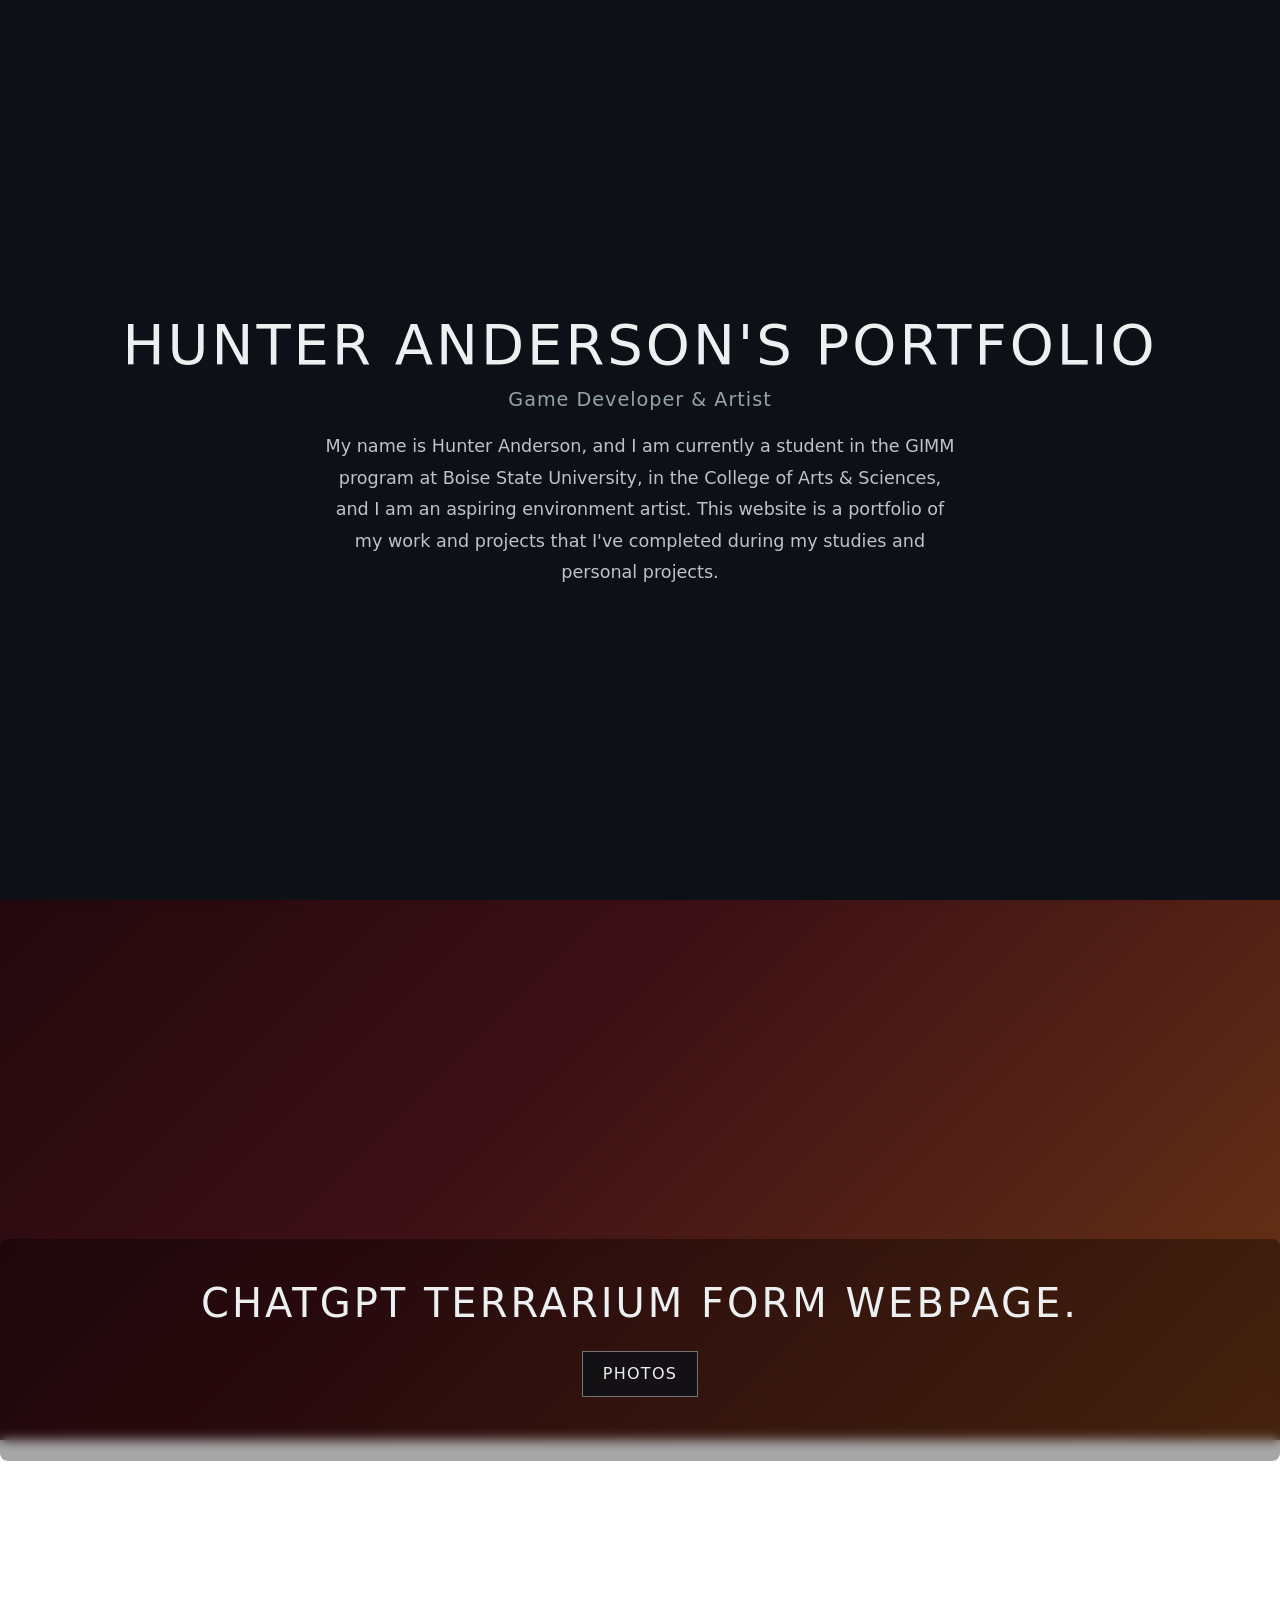
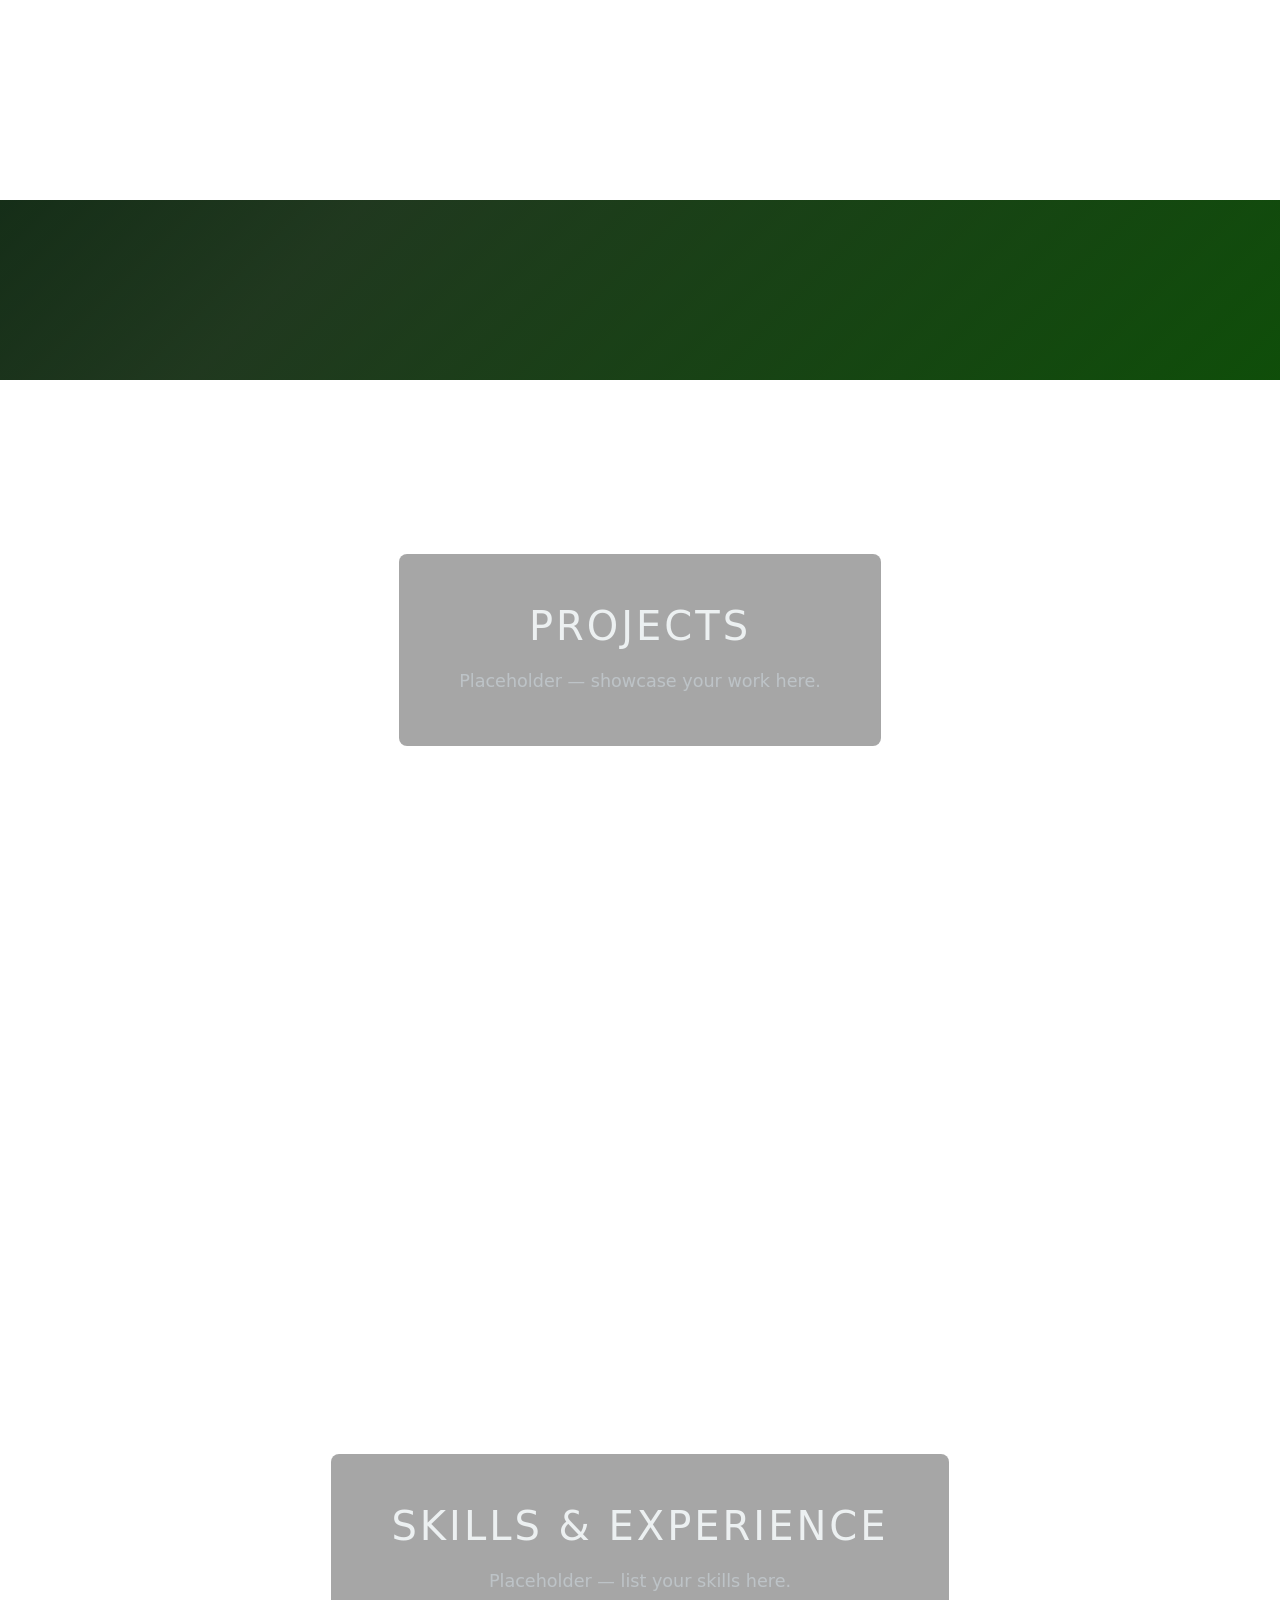
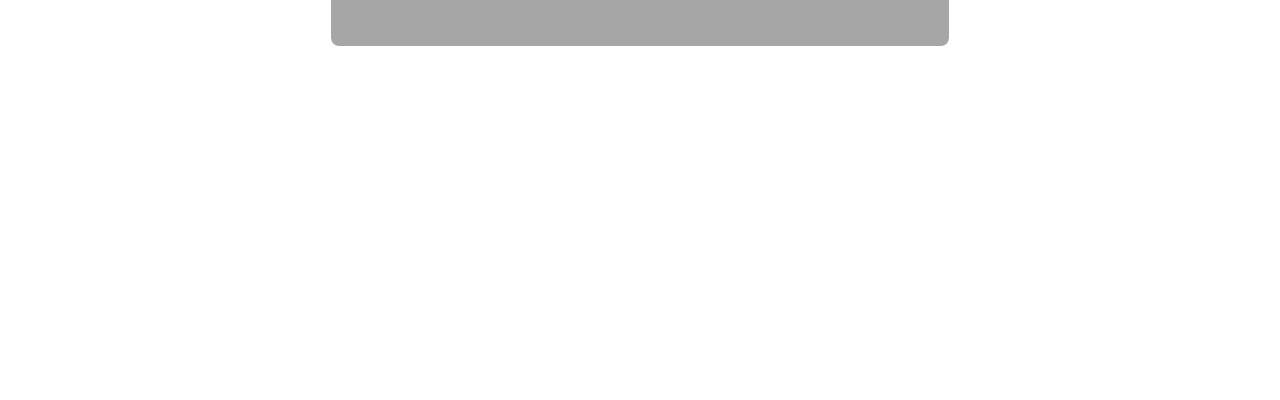
==== HunterAnderson-Portfolio.html @ 432e1c63 "small change" ====
<!DOCTYPE html>
<html lang="en">

<head>
    <meta charset="UTF-8">
    <meta name='viewport' content='width=device-width, initial-scale=1' />
    <link rel="stylesheet" href="Portfolio_Stylesheet.css">
    <title>Hunter Anderson's Portfolio</title>
    <link href="https://cdn.jsdelivr.net/npm/bootstrap@5.3.8/dist/css/bootstrap.min.css" rel="stylesheet"
        integrity="sha384-sRIl4kxILFvY47J16cr9ZwB07vP4J8+LH7qKQnuqkuIAvNWLzeN8tE5YBujZqJLB" crossorigin="anonymous">
    <script src="https://cdn.jsdelivr.net/npm/bootstrap@5.3.8/dist/js/bootstrap.bundle.min.js"
        integrity="sha384-FKyoEForCGlyvwx9Hj09JcYn3nv7wiPVlz7YYwJrWVcXK/BmnVDxM+D2scQbITxI"
        crossorigin="anonymous"></script>

</head>

<body>

    <!-- Foreground cover — visible on page load, scrolls away to reveal parallax -->
    <section id="cover">
        <div class="cover-content">
            <h1>Hunter Anderson's Portfolio</h1>
            <p class="cover-subtitle">Game Developer &amp; Artist</p>
            <p class="cover-intro">My name is Hunter Anderson, and I am currently a student in the GIMM program at Boise
                State University, in the College of Arts &amp; Sciences, and I am an aspiring environment artist. This
                website is a portfolio of my work and projects that I've completed during my studies and personal
                projects.</p>

        </div>
        <div class="scroll-indicator">
            <span></span>
        </div>
    </section>

    <!--
        PARALLAX SECTIONS
        To use real images, replace the background-image in Portfolio_Stylesheet.css:
            background-image: linear-gradient(rgba(0,0,0,0.5), rgba(0,0,0,0.5)), url('images/your-image.jpg');
    -->
    <div class="parallax-section" id="parallax-1">
        <div class="parallax-content portfolio-gallery-card">
            <h2>ChatGPT Terrarium Form Webpage.</h2>
            <button type="button" class="photos-toggle" id="photos-toggle" aria-expanded="false" aria-controls="portfolio-gallery">
                Photos
            </button>
            <div class="portfolio-gallery is-hidden" id="portfolio-gallery" aria-label="Terrarium form screenshots">
                <img src="images/port1.png" alt="Terrarium form screenshot 1" class="portfolio-image">
                <img src="images/port2.png" alt="Terrarium form screenshot 2" class="portfolio-image">
                <img src="images/port3.png" alt="Terrarium form screenshot 3" class="portfolio-image">
                <img src="images/port4.png" alt="Terrarium form screenshot 4" class="portfolio-image">
                <img src="images/port5.png" alt="Terrarium form screenshot 5" class="portfolio-image">
            </div>
        </div>
    </div>

    <div class="parallax-section" id="parallax-2">
        <div class="parallax-content">
            <h2>Projects</h2>
            <p>Placeholder — showcase your work here.</p>
        </div>
    </div>

    <div class="parallax-section" id="parallax-3">
        <div class="parallax-content">
            <h2>Skills &amp; Experience</h2>
            <p>Placeholder — list your skills here.</p>
        </div>
    </div>

    <footer class="footer-bar">
        <a href="#" class="footer-icon" id="gmail-trigger" title="Gmail" aria-label="Open email card">
            <svg width="24" height="24" viewBox="0 0 24 24" fill="currentColor">
                <path
                    d="M20 4H4c-1.1 0-1.99.9-1.99 2L2 18c0 1.1.9 2 2 2h16c1.1 0 2-.9 2-2V6c0-1.1-.9-2-2-2zm0 4l-8 5-8-5V6l8 5 8-5v2z" />
            </svg>
        </a>
        <a href="https://www.linkedin.com/in/hunterpanderson" class="footer-icon" target="_blank" title="LinkedIn">
            <svg width="24" height="24" viewBox="0 0 24 24" fill="currentColor">
                <path
                    d="M19 3a2 2 0 0 1 2 2v14a2 2 0 0 1-2 2H5a2 2 0 0 1-2-2V5a2 2 0 0 1 2-2h14m-.5 15.5v-5.3a3.26 3.26 0 0 0-3.26-3.26c-.85 0-1.84.52-2.32 1.3v-1.11h-2.79v8.37h2.79v-4.93c0-.77.62-1.4 1.39-1.4a1.4 1.4 0 0 1 1.4 1.4v4.93h2.79M6.88 8.56a1.68 1.68 0 0 0 1.68-1.68c0-.93-.75-1.69-1.68-1.69a1.69 1.69 0 0 0-1.69 1.69c0 .93.76 1.68 1.69 1.68m1.39 9.94v-8.37H5.5v8.37h2.77z" />
            </svg>
        </a>
    </footer>

    <div class="email-card" id="email-card" aria-hidden="true">
        <button class="email-card-close" id="email-card-close" type="button"
            aria-label="Close email card">&times;</button>
        <p class="email-card-label">Email</p>
        <p class="email-card-address">hunterpanderson9989@gmail.com</p>
    </div>

    <script>
        document.addEventListener('DOMContentLoaded', function () {
            const sections = document.querySelectorAll('.parallax-section');
            const scrollIndicator = document.querySelector('.scroll-indicator');
            let scrollIndicatorTimer;
            const gmailTrigger = document.getElementById('gmail-trigger');
            const emailCard = document.getElementById('email-card');
            const emailCardClose = document.getElementById('email-card-close');
            const photosToggle = document.getElementById('photos-toggle');
            const portfolioGallery = document.getElementById('portfolio-gallery');
            const parallaxOne = document.getElementById('parallax-1');

            function updateParallax() {
                const scrollY = window.pageYOffset;
                sections.forEach(function (section) {
                    const sectionTop = section.offsetTop;
                    const offset = (scrollY - sectionTop) * 0.4;
                    section.style.backgroundPositionY = 'calc(50% + ' + offset + 'px)';
                });
            }

            function resetScrollIndicatorTimer() {
                if (!scrollIndicator) {
                    return;
                }

                scrollIndicator.classList.add('is-hidden');
                clearTimeout(scrollIndicatorTimer);
                scrollIndicatorTimer = window.setTimeout(function () {
                    scrollIndicator.classList.remove('is-hidden');
                }, 5000);
            }

            function handleScroll() {
                updateParallax();
                resetScrollIndicatorTimer();
            }

            function openEmailCard(event) {
                event.preventDefault();

                if (!emailCard) {
                    return;
                }

                emailCard.classList.add('is-open');
                emailCard.setAttribute('aria-hidden', 'false');
            }

            function closeEmailCard() {
                if (!emailCard) {
                    return;
                }

                emailCard.classList.remove('is-open');
                emailCard.setAttribute('aria-hidden', 'true');
            }

            function togglePhotos() {
                if (!portfolioGallery || !photosToggle) {
                    return;
                }

                const isHidden = portfolioGallery.classList.toggle('is-hidden');
                photosToggle.setAttribute('aria-expanded', String(!isHidden));

                if (parallaxOne) {
                    parallaxOne.classList.toggle('gallery-open', !isHidden);
                }
            }

            window.addEventListener('scroll', handleScroll, { passive: true });

            if (gmailTrigger) {
                gmailTrigger.addEventListener('click', openEmailCard);
            }

            if (emailCardClose) {
                emailCardClose.addEventListener('click', closeEmailCard);
            }

            if (photosToggle) {
                photosToggle.addEventListener('click', togglePhotos);
            }

            updateParallax();
        });
    </script>

</body>

</html>
---- Portfolio_Stylesheet.css ----
/* General body styling */
body {
    margin: 0;
    padding: 0;
    font-family: Arial, sans-serif;
    overflow-x: hidden;
}

/* ─── COVER / HERO SECTION ─────────────────────────────────────────────────── */
#cover {
    position: relative;
    height: 100vh;
    background-color: #0d1117;
    display: flex;
    flex-direction: column;
    align-items: center;
    justify-content: center;
    z-index: 2;
}

.cover-content {
    text-align: center;
    color: #ecf0f1;
    margin: 5px;
}

.cover-content h1 {
    font-size: 3.5rem;
    margin: 0 0 0.5rem 0;
    letter-spacing: 3px;
    text-transform: uppercase;
}

.cover-subtitle {
    font-size: 1.2rem;
    color: #95a5a6;
    margin: 0;
    letter-spacing: 1px;
}

.cover-intro {
    font-size: 1.1rem;
    line-height: 1.8;
    color: #bdc3c7;
    margin: 1rem auto 0;
    max-width: 640px;
}

/* Animated scroll cue */
.scroll-indicator {
    position: fixed;
    bottom: 88px;
    left: 50%;
    transform: translateX(-50%);
    width: 28px;
    height: 48px;
    border: 2px solid rgba(236, 240, 241, 0.6);
    border-radius: 14px;
    display: flex;
    justify-content: center;
    padding-top: 8px;
    box-sizing: border-box;
    opacity: 1;
    visibility: visible;
    transition: opacity 0.3s ease, visibility 0.3s ease;
    z-index: 20;
}

.scroll-indicator.is-hidden {
    opacity: 0;
    visibility: hidden;
    pointer-events: none;
}

.scroll-indicator span {
    width: 4px;
    height: 8px;
    background-color: #ecf0f1;
    border-radius: 2px;
    animation: scrollBounce 1.6s ease-in-out infinite;
}

@keyframes scrollBounce {
    0%, 100% { transform: translateY(0);    opacity: 1; }
    50%       { transform: translateY(14px); opacity: 0.2; }
}

/* ─── PARALLAX SECTIONS ─────────────────────────────────────────────────────
   To swap in a real photo, replace the gradient() with:
     linear-gradient(rgba(0,0,0,0.5), rgba(0,0,0,0.5)), url('images/photo.jpg')
   ──────────────────────────────────────────────────────────────────────────── */
.parallax-section {
    height: 100vh;
    background-size: cover;
    background-position: center 50%;  /* JS updates the Y value on scroll */
    background-repeat: no-repeat;
    display: flex;
    align-items: center;
    justify-content: center;
}

#parallax-1 {
    background-image:
        linear-gradient(rgba(0, 0, 0, 0.5), rgba(0, 0, 0, 0.5)),
    linear-gradient(135deg, #2b0a12 0%, #7a1f2b 50%, #d46a2a 100%);
}

#parallax-1.gallery-open {
    height: auto;
    min-height: 280vh;
    align-items: flex-start;
    padding: 70px 0;
}

#parallax-2 {
    background-image:
        linear-gradient(rgba(0, 0, 0, 0.5), rgba(0, 0, 0, 0.5)),
        linear-gradient(135deg, #013414 0%, #40713e 50%, #1e9c13 100%);
}

#parallax-3 {
    background-image:
        linear-gradient(rgba(0, 0, 0, 0.5), rgba(0, 0, 0, 0.5)),
    linear-gradient(135deg, #16163a 0%, #303f9f 50%, #6a4fbf 100%);
}

/* Content card inside each parallax section */
.parallax-content {
    text-align: center;
    color: #ecf0f1;
    padding: 48px 60px;
    background-color: rgba(0, 0, 0, 0.35);
    border-radius: 8px;
    backdrop-filter: blur(6px);
    max-width: 640px;
}

.parallax-content h2 {
    font-size: 2.5rem;
    margin: 0 0 1rem 0;
    letter-spacing: 3px;
    text-transform: uppercase;
}

.parallax-content p {
    font-size: 1.1rem;
    line-height: 1.8;
    color: #bdc3c7;
    margin: 0;
}

.portfolio-gallery-card {
    width: min(2600px, 100vw);
    max-width: min(2600px, 100vw);
    padding: 40px 24px;
}

.portfolio-gallery-card h2 {
    margin-bottom: 1.5rem;
}

.photos-toggle {
    border: 1px solid rgba(236, 240, 241, 0.45);
    background: rgba(13, 17, 23, 0.8);
    color: #ecf0f1;
    font-size: 1rem;
    letter-spacing: 0.08em;
    text-transform: uppercase;
    padding: 10px 20px;
    cursor: pointer;
    transition: background-color 0.2s ease, transform 0.2s ease;
    margin-bottom: 1.5rem;
}

.photos-toggle:hover {
    background: rgba(236, 240, 241, 0.14);
    transform: translateY(-1px);
}

.portfolio-gallery {
    display: grid;
    grid-template-columns: 1fr;
    gap: 22px;
}

.portfolio-gallery.is-hidden {
    display: none;
}

.portfolio-image {
    width: 100%;
    height: clamp(520px, 72vh, 980px);
    object-fit: cover;
    border-radius: 0;
    border: 1px solid rgba(236, 240, 241, 0.25);
    box-shadow: 0 8px 22px rgba(0, 0, 0, 0.3);
}

/* Port5: reduce crop slightly and favor left side visibility */
.portfolio-gallery .portfolio-image:nth-child(5) {
    height: clamp(460px, 64vh, 860px);
    object-position: left center;
}

@media (max-width: 900px) {
    .portfolio-gallery {
        grid-template-columns: 1fr;
    }
}

@media (max-width: 640px) {
    .portfolio-gallery {
        grid-template-columns: 1fr;
    }

    #parallax-1.gallery-open {
        min-height: 170vh;
        padding: 26px 0;
    }

    .portfolio-gallery-card {
        padding: 26px 20px;
    }

    .portfolio-image {
        height: auto;
    }
}

/* Footer bar styling */
.footer-bar {
    position: fixed;
    bottom: 0;
    left: 0;
    width: 100%;
    background-color: #2c3e50;
    padding: 15px 0;
    display: flex;
    justify-content: center;
    align-items: center;
    gap: 30px;
    box-shadow: 0 -2px 10px rgba(0, 0, 0, 0.1);
}

/* Footer icon styling */
.footer-icon {
    color: #ecf0f1;
    text-decoration: none;
    transition: all 0.3s ease;
    display: flex;
    align-items: center;
    justify-content: center;
}

.footer-icon:hover {
    color: #3498db;
    transform: scale(1.1);
}

.footer-icon svg {
    width: 24px;
    height: 24px;
}

.email-card {
    position: fixed;
    right: 24px;
    bottom: 84px;
    min-width: 280px;
    padding: 18px 20px 16px;
    border-radius: 14px;
    background: rgba(13, 17, 23, 0.94);
    border: 1px solid rgba(236, 240, 241, 0.12);
    box-shadow: 0 14px 40px rgba(0, 0, 0, 0.35);
    color: #ecf0f1;
    opacity: 0;
    visibility: hidden;
    transform: translateY(16px);
    transition: opacity 0.25s ease, transform 0.25s ease, visibility 0.25s ease;
    z-index: 30;
}

.email-card.is-open {
    opacity: 1;
    visibility: visible;
    transform: translateY(0);
}

.email-card-close {
    position: absolute;
    top: 8px;
    right: 10px;
    border: 0;
    background: transparent;
    color: #95a5a6;
    font-size: 1.5rem;
    line-height: 1;
    cursor: pointer;
    padding: 0;
}

.email-card-close:hover {
    color: #ecf0f1;
}

.email-card-label {
    margin: 0 0 6px;
    font-size: 0.8rem;
    letter-spacing: 0.14em;
    text-transform: uppercase;
    color: #95a5a6;
}

.email-card-address {
    margin: 0;
    font-size: 1rem;
    color: #ecf0f1;
    word-break: break-word;
}
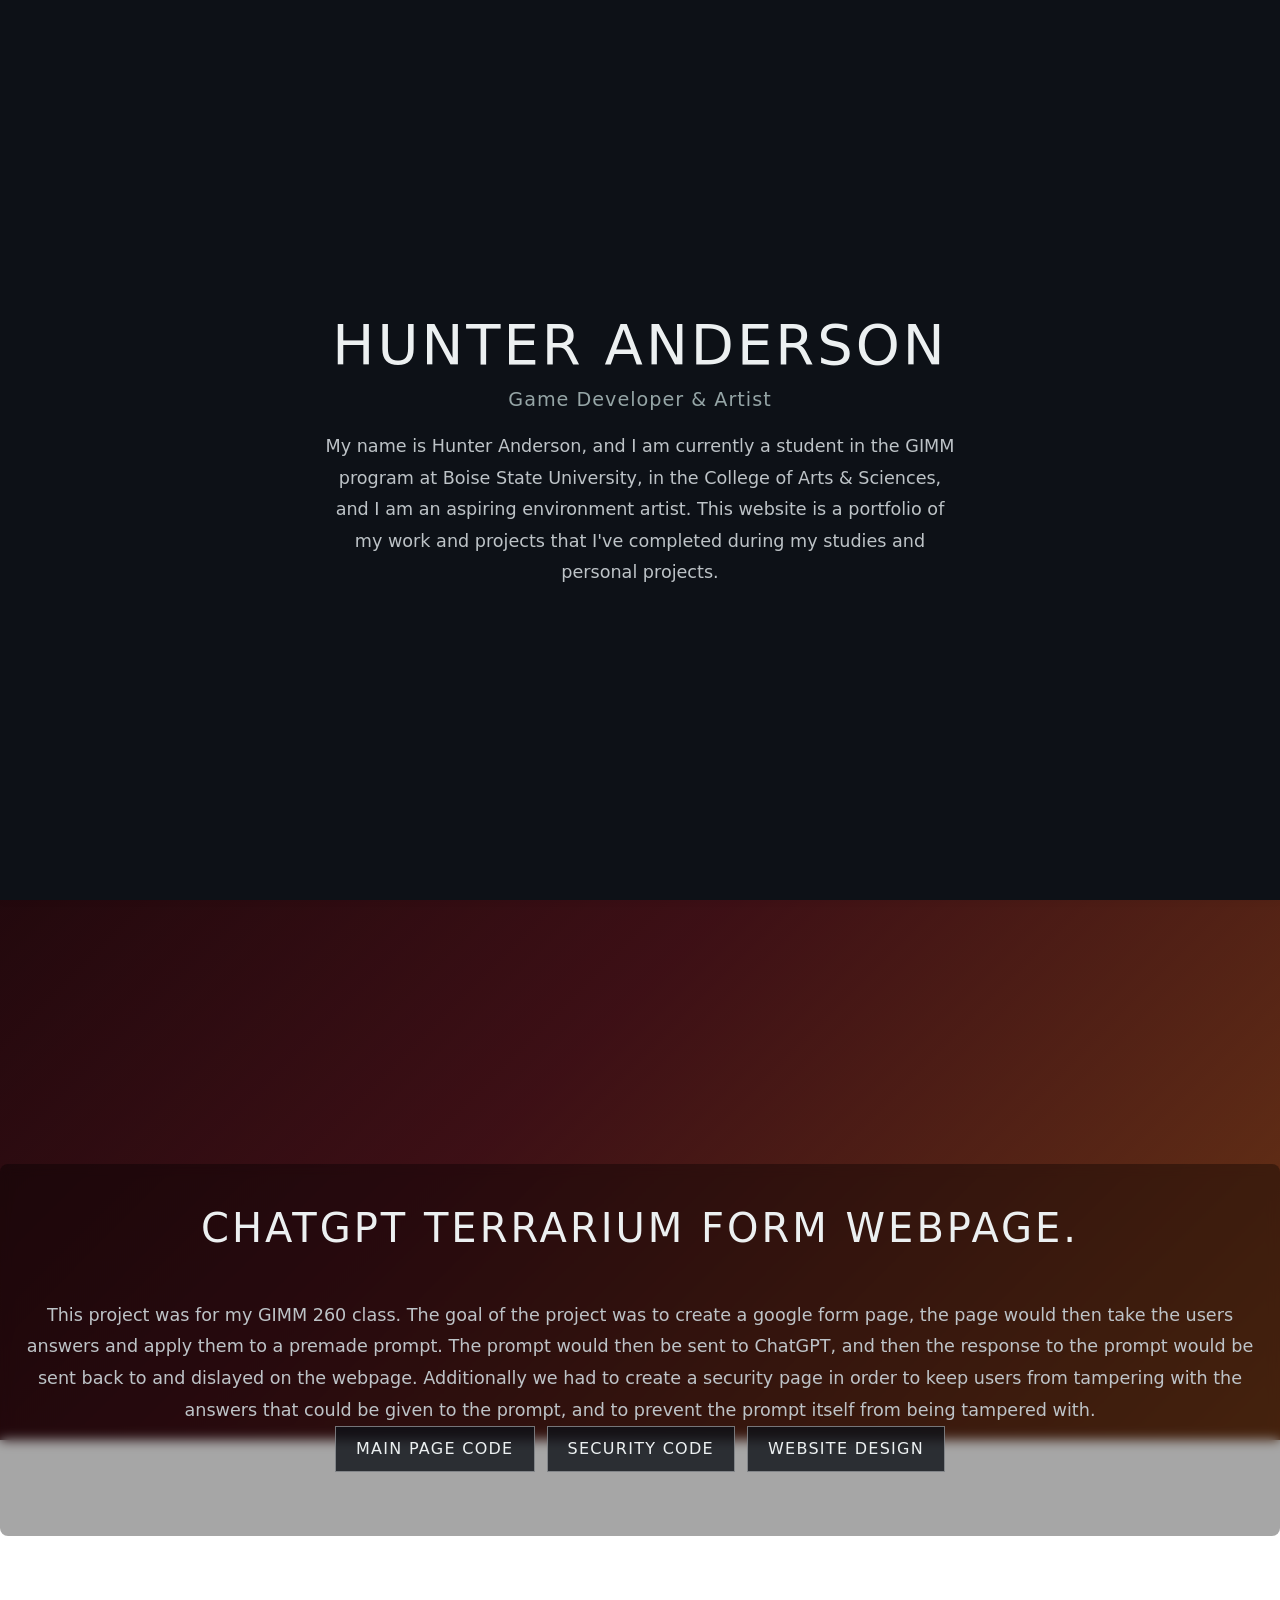
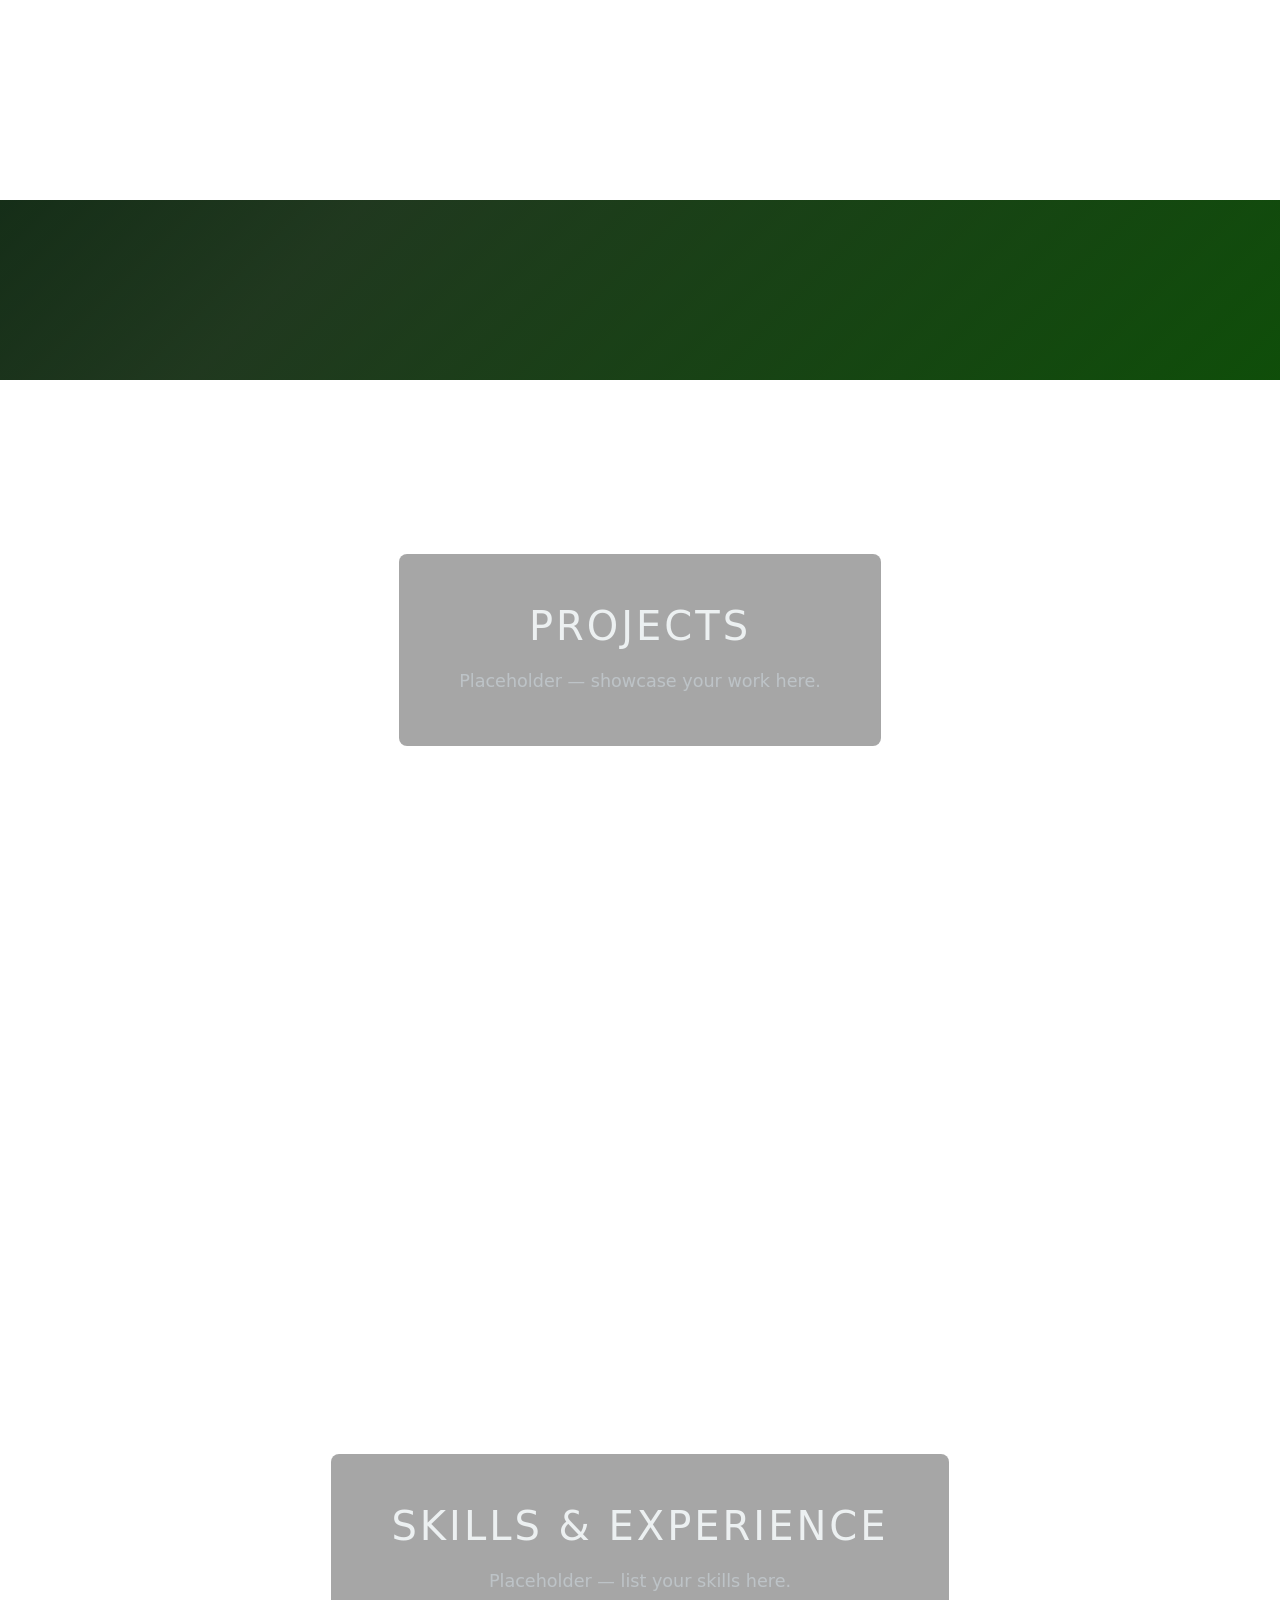
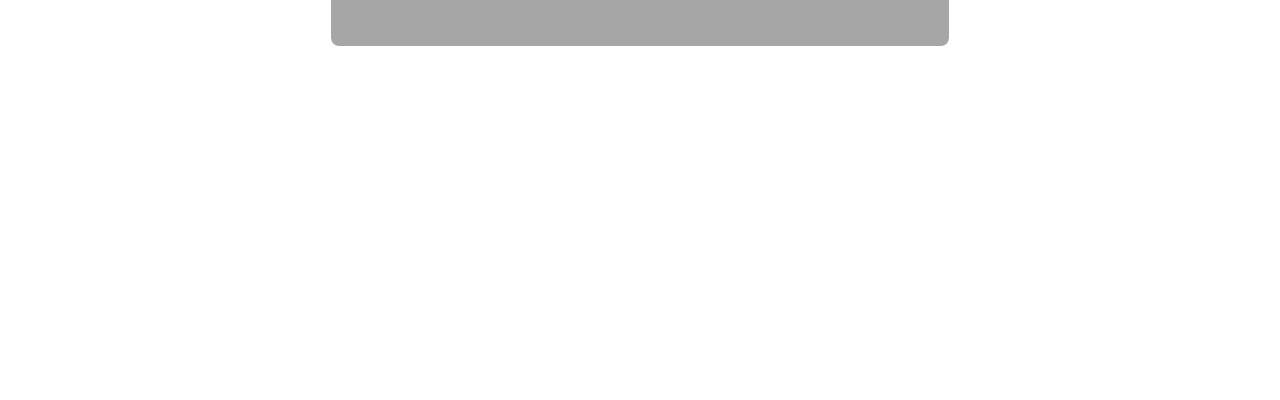
==== commit a7e5e364: "Terrarium form artifact finished" ====
--- a/HunterAnderson-Portfolio.html
+++ b/HunterAnderson-Portfolio.html
@@ -19,7 +19,7 @@
     <!-- Foreground cover — visible on page load, scrolls away to reveal parallax -->
     <section id="cover">
         <div class="cover-content">
-            <h1>Hunter Anderson's Portfolio</h1>
+            <h1>Hunter Anderson</h1>
             <p class="cover-subtitle">Game Developer &amp; Artist</p>
             <p class="cover-intro">My name is Hunter Anderson, and I am currently a student in the GIMM program at Boise
                 State University, in the College of Arts &amp; Sciences, and I am an aspiring environment artist. This
@@ -40,16 +40,40 @@
     <div class="parallax-section" id="parallax-1">
         <div class="parallax-content portfolio-gallery-card">
             <h2>ChatGPT Terrarium Form Webpage.</h2>
-            <button type="button" class="photos-toggle" id="photos-toggle" aria-expanded="false" aria-controls="portfolio-gallery">
-                Photos
-            </button>
-            <div class="portfolio-gallery is-hidden" id="portfolio-gallery" aria-label="Terrarium form screenshots">
+            <br>
+            <p> This project was for my GIMM 260 class. The goal of the project was to create a google form page, the page would then take 
+                the users answers and apply them to a premade prompt. The prompt would then be sent to ChatGPT, and then the response to the prompt 
+                would be sent back to and dislayed on the webpage. Additionally we had to create a security page in order to keep users from
+                tampering with the answers that could be given to the prompt, and to prevent the prompt itself from being tampered with.
+            </p>
+            <div class="photos-toggle-group">
+                <button type="button" class="photos-toggle" aria-expanded="false" aria-controls="portfolio-gallery-1" data-gallery-target="portfolio-gallery-1">
+                    Main Page Code
+                </button>
+                <button type="button" class="photos-toggle" aria-expanded="false" aria-controls="portfolio-gallery-2" data-gallery-target="portfolio-gallery-2">
+                    Security Code
+                </button>
+                <button type="button" class="photos-toggle" aria-expanded="false" aria-controls="portfolio-gallery-3" data-gallery-target="portfolio-gallery-3">
+                    Website Design
+                </button>
+            </div>
+            <div class="portfolio-gallery is-hidden" id="portfolio-gallery-1" aria-label="Terrarium form screenshots set 1">
                 <img src="images/port1.png" alt="Terrarium form screenshot 1" class="portfolio-image">
                 <img src="images/port2.png" alt="Terrarium form screenshot 2" class="portfolio-image">
                 <img src="images/port3.png" alt="Terrarium form screenshot 3" class="portfolio-image">
                 <img src="images/port4.png" alt="Terrarium form screenshot 4" class="portfolio-image">
                 <img src="images/port5.png" alt="Terrarium form screenshot 5" class="portfolio-image">
             </div>
+            <div class="portfolio-gallery is-hidden" id="portfolio-gallery-2" aria-label="Terrarium form screenshots set 2">
+                <img src="images/port2-1.png" alt="Terrarium form screenshot set 2 image 1" class="portfolio-image">
+                <img src="images/port2-2.png" alt="Terrarium form screenshot set 2 image 2" class="portfolio-image">
+                <img src="images/port2-3.png" alt="Terrarium form screenshot set 2 image 3" class="portfolio-image">
+            </div>
+            <div class="portfolio-gallery is-hidden" id="portfolio-gallery-3" aria-label="Terrarium form screenshots set 3">
+                <img src="images/port3-1.png" alt="Terrarium form screenshot set 3 image 1" class="portfolio-image">
+                <img src="images/port3-2.png" alt="Terrarium form screenshot set 3 image 2" class="portfolio-image">
+                <img src="images/port3-3.png" alt="Terrarium form screenshot set 3 image 3" class="portfolio-image">
+            </div>
         </div>
     </div>
 
@@ -68,6 +92,7 @@
     </div>
 
     <footer class="footer-bar">
+        <span class="footer-contact-text" aria-hidden="true">Contact info:</span>
         <a href="#" class="footer-icon" id="gmail-trigger" title="Gmail" aria-label="Open email card">
             <svg width="24" height="24" viewBox="0 0 24 24" fill="currentColor">
                 <path
@@ -97,8 +122,8 @@
             const gmailTrigger = document.getElementById('gmail-trigger');
             const emailCard = document.getElementById('email-card');
             const emailCardClose = document.getElementById('email-card-close');
-            const photosToggle = document.getElementById('photos-toggle');
-            const portfolioGallery = document.getElementById('portfolio-gallery');
+            const photosToggles = document.querySelectorAll('.photos-toggle');
+            const portfolioGalleries = document.querySelectorAll('.portfolio-gallery');
             const parallaxOne = document.getElementById('parallax-1');
 
             function updateParallax() {
@@ -147,17 +172,36 @@
                 emailCard.setAttribute('aria-hidden', 'true');
             }
 
-            function togglePhotos() {
-                if (!portfolioGallery || !photosToggle) {
-                    return;
-                }
-
-                const isHidden = portfolioGallery.classList.toggle('is-hidden');
-                photosToggle.setAttribute('aria-expanded', String(!isHidden));
-
-                if (parallaxOne) {
-                    parallaxOne.classList.toggle('gallery-open', !isHidden);
-                }
+            function updateParallaxGalleryState() {
+                if (!parallaxOne) {
+                    return;
+                }
+
+                const hasVisibleGallery = Array.from(portfolioGalleries).some(function (gallery) {
+                    return !gallery.classList.contains('is-hidden');
+                });
+
+                parallaxOne.classList.toggle('gallery-open', hasVisibleGallery);
+            }
+
+            function togglePhotos(event) {
+                const toggleButton = event.currentTarget;
+
+                if (!toggleButton) {
+                    return;
+                }
+
+                const galleryTarget = toggleButton.getAttribute('data-gallery-target');
+                const targetGallery = galleryTarget ? document.getElementById(galleryTarget) : null;
+
+                if (!targetGallery) {
+                    return;
+                }
+
+                const isHidden = targetGallery.classList.toggle('is-hidden');
+                toggleButton.setAttribute('aria-expanded', String(!isHidden));
+
+                updateParallaxGalleryState();
             }
 
             window.addEventListener('scroll', handleScroll, { passive: true });
@@ -170,9 +214,9 @@
                 emailCardClose.addEventListener('click', closeEmailCard);
             }
 
-            if (photosToggle) {
-                photosToggle.addEventListener('click', togglePhotos);
-            }
+            photosToggles.forEach(function (toggleButton) {
+                toggleButton.addEventListener('click', togglePhotos);
+            });
 
             updateParallax();
         });
--- a/Portfolio_Stylesheet.css
+++ b/Portfolio_Stylesheet.css
@@ -159,6 +159,14 @@
     margin-bottom: 1.5rem;
 }
 
+.photos-toggle-group {
+    display: flex;
+    justify-content: center;
+    flex-wrap: wrap;
+    gap: 12px;
+    margin-bottom: 1.5rem;
+}
+
 .photos-toggle {
     border: 1px solid rgba(236, 240, 241, 0.45);
     background: rgba(13, 17, 23, 0.8);
@@ -169,7 +177,6 @@
     padding: 10px 20px;
     cursor: pointer;
     transition: background-color 0.2s ease, transform 0.2s ease;
-    margin-bottom: 1.5rem;
 }
 
 .photos-toggle:hover {
@@ -189,17 +196,18 @@
 
 .portfolio-image {
     width: 100%;
-    height: clamp(520px, 72vh, 980px);
-    object-fit: cover;
+    height: auto;
+    object-fit: contain;
+    display: block;
     border-radius: 0;
     border: 1px solid rgba(236, 240, 241, 0.25);
     box-shadow: 0 8px 22px rgba(0, 0, 0, 0.3);
 }
 
-/* Port5: reduce crop slightly and favor left side visibility */
+/* Keep all gallery images fully visible, including port5 */
 .portfolio-gallery .portfolio-image:nth-child(5) {
-    height: clamp(460px, 64vh, 860px);
-    object-position: left center;
+    height: auto;
+    object-position: center;
 }
 
 @media (max-width: 900px) {
@@ -260,6 +268,12 @@
 .footer-icon svg {
     width: 24px;
     height: 24px;
+}
+
+.footer-contact-text {
+    color: #ecf0f1;
+    font-size: 0.95rem;
+    letter-spacing: 0.03em;
 }
 
 .email-card {
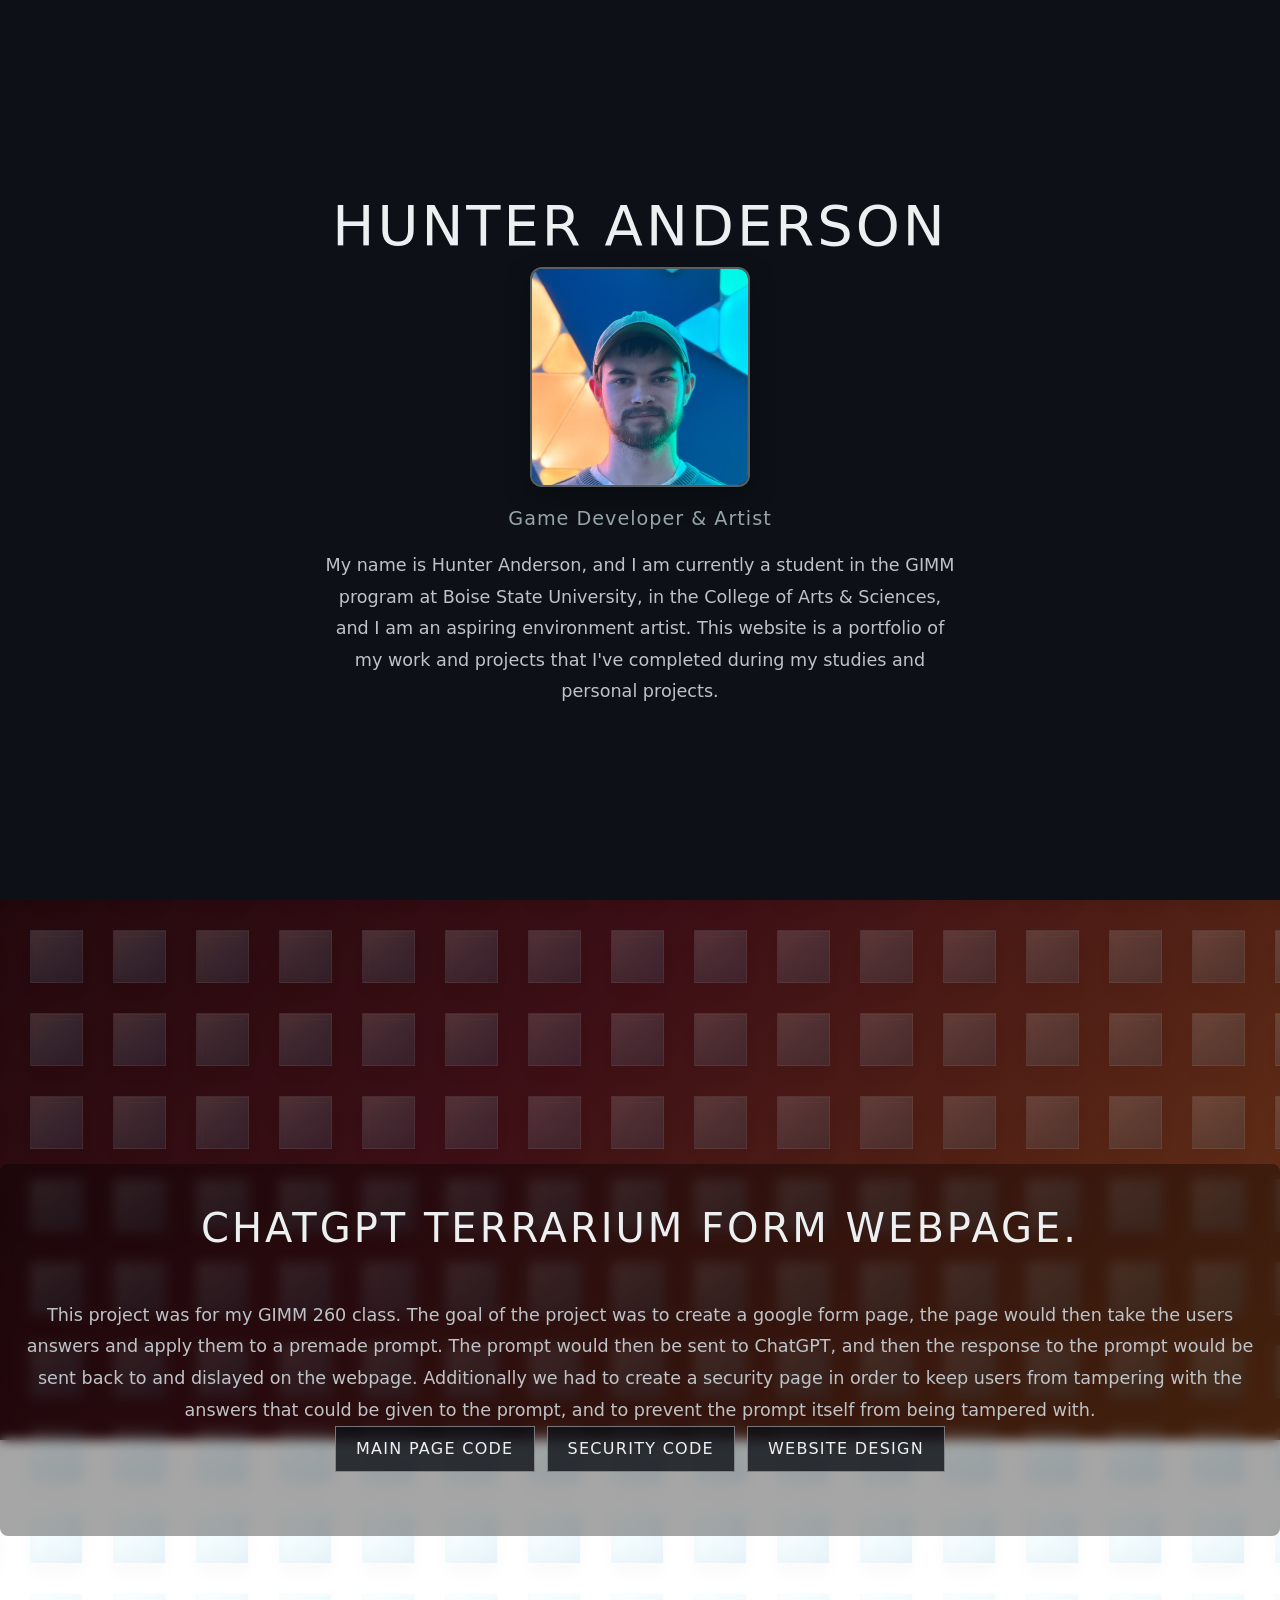
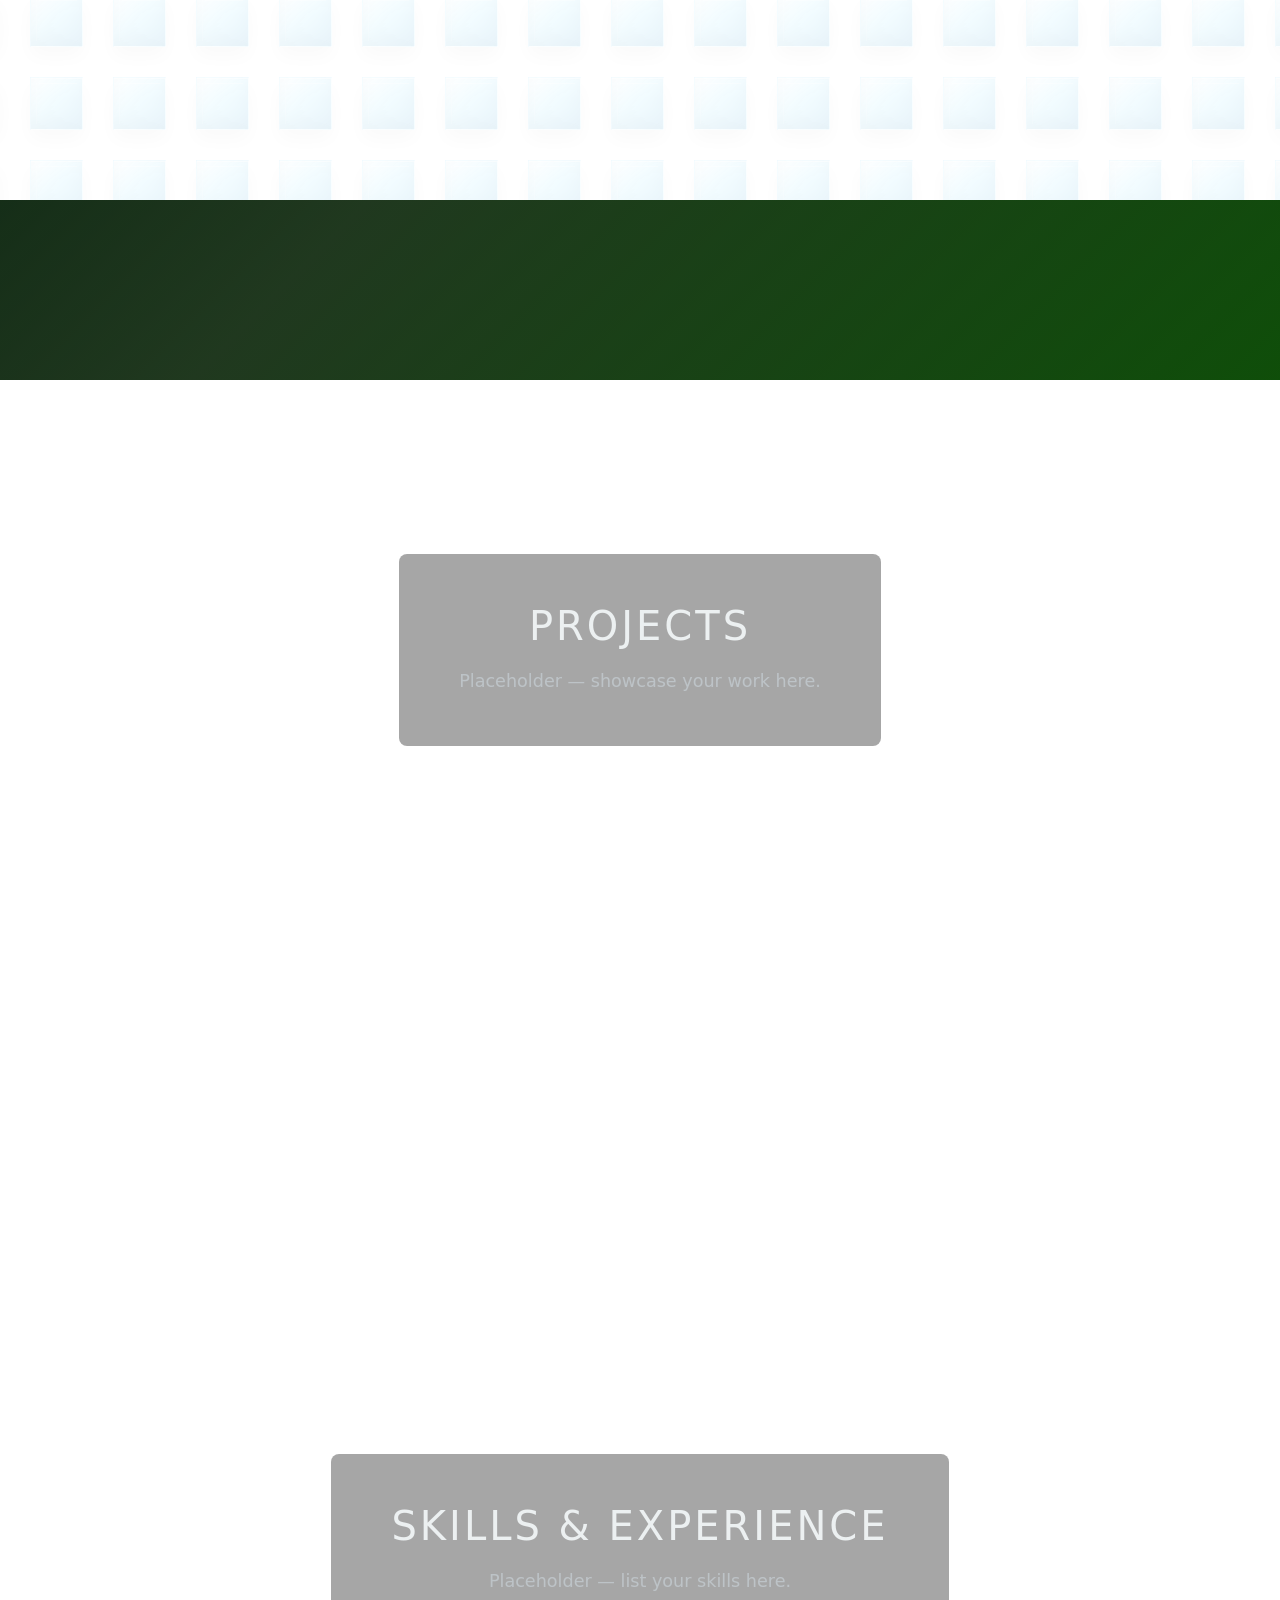
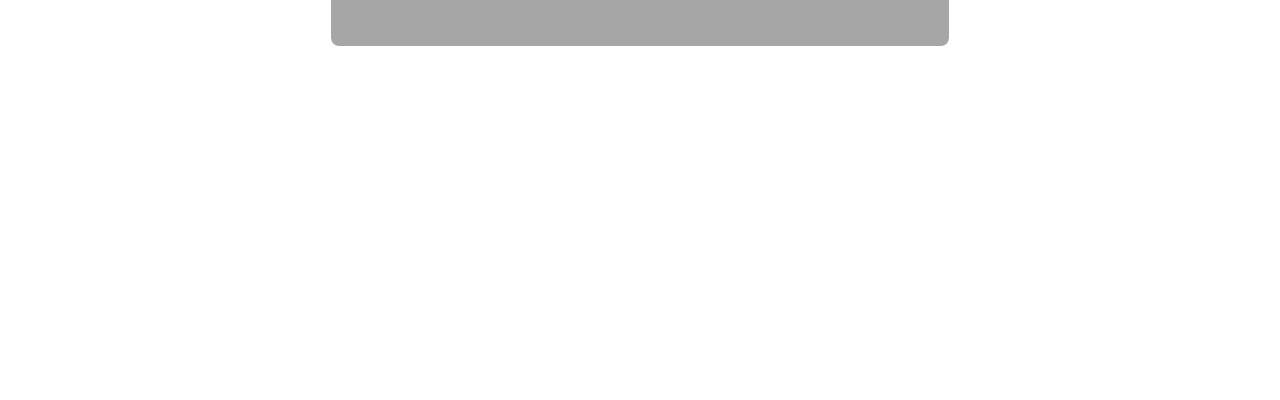
==== commit e1524d33: "big design changes" ====
--- a/HunterAnderson-Portfolio.html
+++ b/HunterAnderson-Portfolio.html
@@ -20,6 +20,7 @@
     <section id="cover">
         <div class="cover-content">
             <h1>Hunter Anderson</h1>
+            <img src="images/hunter-headshot.png" alt="Photo of Hunter Anderson" class="cover-headshot">
             <p class="cover-subtitle">Game Developer &amp; Artist</p>
             <p class="cover-intro">My name is Hunter Anderson, and I am currently a student in the GIMM program at Boise
                 State University, in the College of Arts &amp; Sciences, and I am an aspiring environment artist. This
@@ -38,6 +39,7 @@
             background-image: linear-gradient(rgba(0,0,0,0.5), rgba(0,0,0,0.5)), url('images/your-image.jpg');
     -->
     <div class="parallax-section" id="parallax-1">
+        <div class="cube-overlay" id="cube-overlay" aria-hidden="true"></div>
         <div class="parallax-content portfolio-gallery-card">
             <h2>ChatGPT Terrarium Form Webpage.</h2>
             <br>
@@ -125,6 +127,8 @@
             const photosToggles = document.querySelectorAll('.photos-toggle');
             const portfolioGalleries = document.querySelectorAll('.portfolio-gallery');
             const parallaxOne = document.getElementById('parallax-1');
+            const cubeOverlay = document.getElementById('cube-overlay');
+            let cubeTiles = [];
 
             function updateParallax() {
                 const scrollY = window.pageYOffset;
@@ -182,6 +186,82 @@
                 });
 
                 parallaxOne.classList.toggle('gallery-open', hasVisibleGallery);
+
+                window.requestAnimationFrame(buildCubeOverlay);
+            }
+
+            function buildCubeOverlay() {
+                if (!parallaxOne || !cubeOverlay) {
+                    return;
+                }
+
+                const width = parallaxOne.clientWidth;
+                const height = parallaxOne.clientHeight;
+                const cubeSize = Math.max(38, Math.min(56, Math.round(width / 24)));
+                const gap = 30;
+                const stepX = cubeSize + gap;
+                const stepY = cubeSize + gap;
+                const startX = -cubeSize;
+                const startY = -cubeSize;
+                const tiles = [];
+                let markup = '';
+
+                for (let y = startY; y < height + cubeSize * 2; y += stepY) {
+                    for (let x = startX; x < width + cubeSize * 2; x += stepX) {
+                        tiles.push({ x: x, y: y });
+                        markup += '<div class="cube-tile" style="--cube-size: ' + cubeSize + 'px; --cube-x: ' + x + 'px; --cube-y: ' + y + 'px; --cube-rotate-x: 0deg; --cube-rotate-y: 0deg; --cube-rotate-z: 0deg; --cube-lift: 0px;"></div>';
+                    }
+                }
+
+                cubeOverlay.innerHTML = markup;
+                cubeTiles = Array.from(cubeOverlay.querySelectorAll('.cube-tile')).map(function (tile, index) {
+                    return {
+                        element: tile,
+                        x: tiles[index].x + cubeSize / 2,
+                        y: tiles[index].y + cubeSize / 2
+                    };
+                });
+            }
+
+            function updateCubeTilt(event) {
+                if (!parallaxOne || cubeTiles.length === 0) {
+                    return;
+                }
+
+                const bounds = parallaxOne.getBoundingClientRect();
+                const cursorX = event.clientX - bounds.left;
+                const cursorY = event.clientY - bounds.top;
+
+                cubeTiles.forEach(function (cubeTile) {
+                    const deltaX = cursorX - cubeTile.x;
+                    const deltaY = cursorY - cubeTile.y;
+                    const distance = Math.hypot(deltaX, deltaY);
+                    const influence = Math.max(0, 1 - distance / 260);
+                    const normalizedX = Math.max(-1, Math.min(1, deltaX / 180));
+                    const normalizedY = Math.max(-1, Math.min(1, deltaY / 180));
+                    const rotateX = -normalizedY * 14 * influence;
+                    const rotateY = normalizedX * 14 * influence;
+                    const rotateZ = normalizedX * normalizedY * 6 * influence;
+                    const lift = 10 * influence;
+
+                    cubeTile.element.style.setProperty('--cube-rotate-x', String(rotateX) + 'deg');
+                    cubeTile.element.style.setProperty('--cube-rotate-y', String(rotateY) + 'deg');
+                    cubeTile.element.style.setProperty('--cube-rotate-z', String(rotateZ) + 'deg');
+                    cubeTile.element.style.setProperty('--cube-lift', String(lift) + 'px');
+                });
+            }
+
+            function resetCubeTilt() {
+                if (cubeTiles.length === 0) {
+                    return;
+                }
+
+                cubeTiles.forEach(function (cubeTile) {
+                    cubeTile.element.style.setProperty('--cube-rotate-x', '0deg');
+                    cubeTile.element.style.setProperty('--cube-rotate-y', '0deg');
+                    cubeTile.element.style.setProperty('--cube-rotate-z', '0deg');
+                    cubeTile.element.style.setProperty('--cube-lift', '0px');
+                });
             }
 
             function togglePhotos(event) {
@@ -213,11 +293,20 @@
             if (emailCardClose) {
                 emailCardClose.addEventListener('click', closeEmailCard);
             }
+
+            if (parallaxOne) {
+                buildCubeOverlay();
+                parallaxOne.addEventListener('mousemove', updateCubeTilt);
+                parallaxOne.addEventListener('mouseleave', resetCubeTilt);
+            }
+
+            window.addEventListener('resize', buildCubeOverlay);
 
             photosToggles.forEach(function (toggleButton) {
                 toggleButton.addEventListener('click', togglePhotos);
             });
 
+            resetCubeTilt();
             updateParallax();
         });
     </script>
--- a/Portfolio_Stylesheet.css
+++ b/Portfolio_Stylesheet.css
@@ -29,6 +29,17 @@
     margin: 0 0 0.5rem 0;
     letter-spacing: 3px;
     text-transform: uppercase;
+}
+
+.cover-headshot {
+    width: 220px;
+    max-width: 72vw;
+    height: auto;
+    border-radius: 12px;
+    border: 2px solid rgba(236, 240, 241, 0.35);
+    box-shadow: 0 10px 24px rgba(0, 0, 0, 0.35);
+    margin: 8px auto 18px;
+    display: block;
 }
 
 .cover-subtitle {
@@ -100,9 +111,64 @@
 }
 
 #parallax-1 {
+    position: relative;
+    overflow: hidden;
     background-image:
         linear-gradient(rgba(0, 0, 0, 0.5), rgba(0, 0, 0, 0.5)),
     linear-gradient(135deg, #2b0a12 0%, #7a1f2b 50%, #d46a2a 100%);
+}
+
+.cube-overlay {
+    position: absolute;
+    inset: 0;
+    pointer-events: none;
+    z-index: 0;
+    opacity: 0.16;
+    perspective: 900px;
+    transform-style: preserve-3d;
+}
+
+.cube-tile {
+    position: absolute;
+    width: var(--cube-size);
+    height: var(--cube-size);
+    transform-style: preserve-3d;
+    transform:
+        translate3d(var(--cube-x), var(--cube-y), 0)
+        translateZ(var(--cube-lift))
+        rotateX(var(--cube-rotate-x))
+        rotateY(var(--cube-rotate-y))
+        rotateZ(var(--cube-rotate-z));
+    background: linear-gradient(135deg, rgba(244, 253, 255, 0.94), rgba(154, 231, 255, 0.78) 45%, rgba(75, 182, 236, 0.72));
+    border: 1px solid rgba(236, 252, 255, 0.38);
+    box-shadow: inset 0 1px 0 rgba(255, 255, 255, 0.45), inset 0 -8px 14px rgba(26, 54, 88, 0.16), 0 10px 20px rgba(10, 18, 32, 0.14);
+    transition: transform 120ms ease-out, box-shadow 120ms ease-out;
+    will-change: transform;
+}
+
+.cube-tile::before {
+    content: "";
+    position: absolute;
+    inset: 10%;
+    border-top: 1px solid rgba(255, 255, 255, 0.42);
+    border-left: 1px solid rgba(255, 255, 255, 0.2);
+    opacity: 0.8;
+    transform: translateZ(1px);
+}
+
+.cube-tile::after {
+    content: "";
+    position: absolute;
+    inset: 0;
+    background: linear-gradient(180deg, rgba(255, 255, 255, 0.18), transparent 38%, rgba(22, 40, 63, 0.16) 100%);
+    mix-blend-mode: screen;
+    opacity: 0.6;
+    transform: translateZ(2px);
+}
+
+#parallax-1 > .parallax-content {
+    position: relative;
+    z-index: 1;
 }
 
 #parallax-1.gallery-open {
@@ -241,18 +307,22 @@
     bottom: 0;
     left: 0;
     width: 100%;
-    background-color: #2c3e50;
+    background-color: #b8bcc3;
+    background-image:
+        linear-gradient(180deg, rgba(255, 255, 255, 0.7), rgba(120, 126, 135, 0.28)),
+        linear-gradient(90deg, #8f959d 0%, #d9dde2 18%, #a3a9b1 36%, #eef1f4 52%, #aab0b8 68%, #d4d8dd 84%, #8b9199 100%);
     padding: 15px 0;
     display: flex;
     justify-content: center;
     align-items: center;
     gap: 30px;
-    box-shadow: 0 -2px 10px rgba(0, 0, 0, 0.1);
+    border-top: 1px solid rgba(255, 255, 255, 0.65);
+    box-shadow: 0 -6px 16px rgba(0, 0, 0, 0.18), inset 0 1px 0 rgba(255, 255, 255, 0.7);
 }
 
 /* Footer icon styling */
 .footer-icon {
-    color: #ecf0f1;
+    color: #24303c;
     text-decoration: none;
     transition: all 0.3s ease;
     display: flex;
@@ -261,7 +331,7 @@
 }
 
 .footer-icon:hover {
-    color: #3498db;
+    color: #0f5c8c;
     transform: scale(1.1);
 }
 
@@ -271,9 +341,10 @@
 }
 
 .footer-contact-text {
-    color: #ecf0f1;
+    color: #24303c;
     font-size: 0.95rem;
     letter-spacing: 0.03em;
+    text-shadow: 0 1px 0 rgba(255, 255, 255, 0.4);
 }
 
 .email-card {
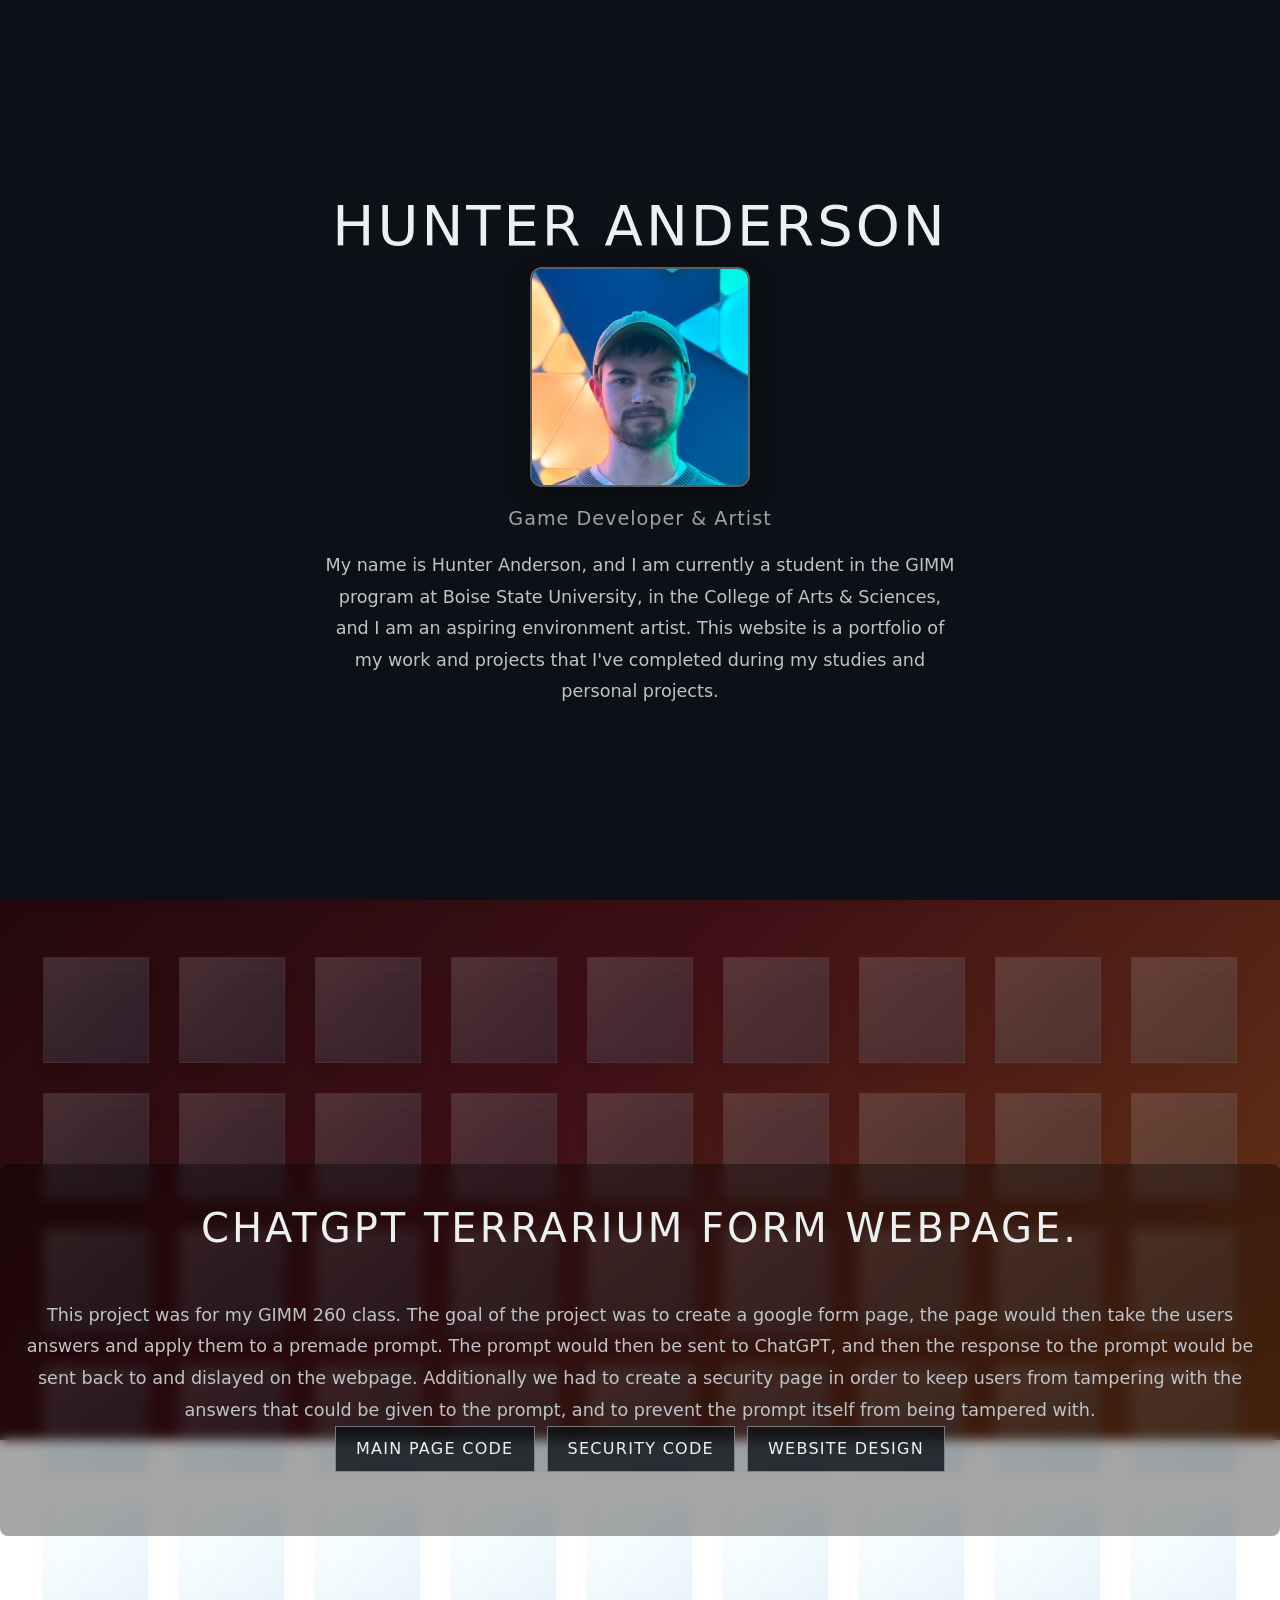
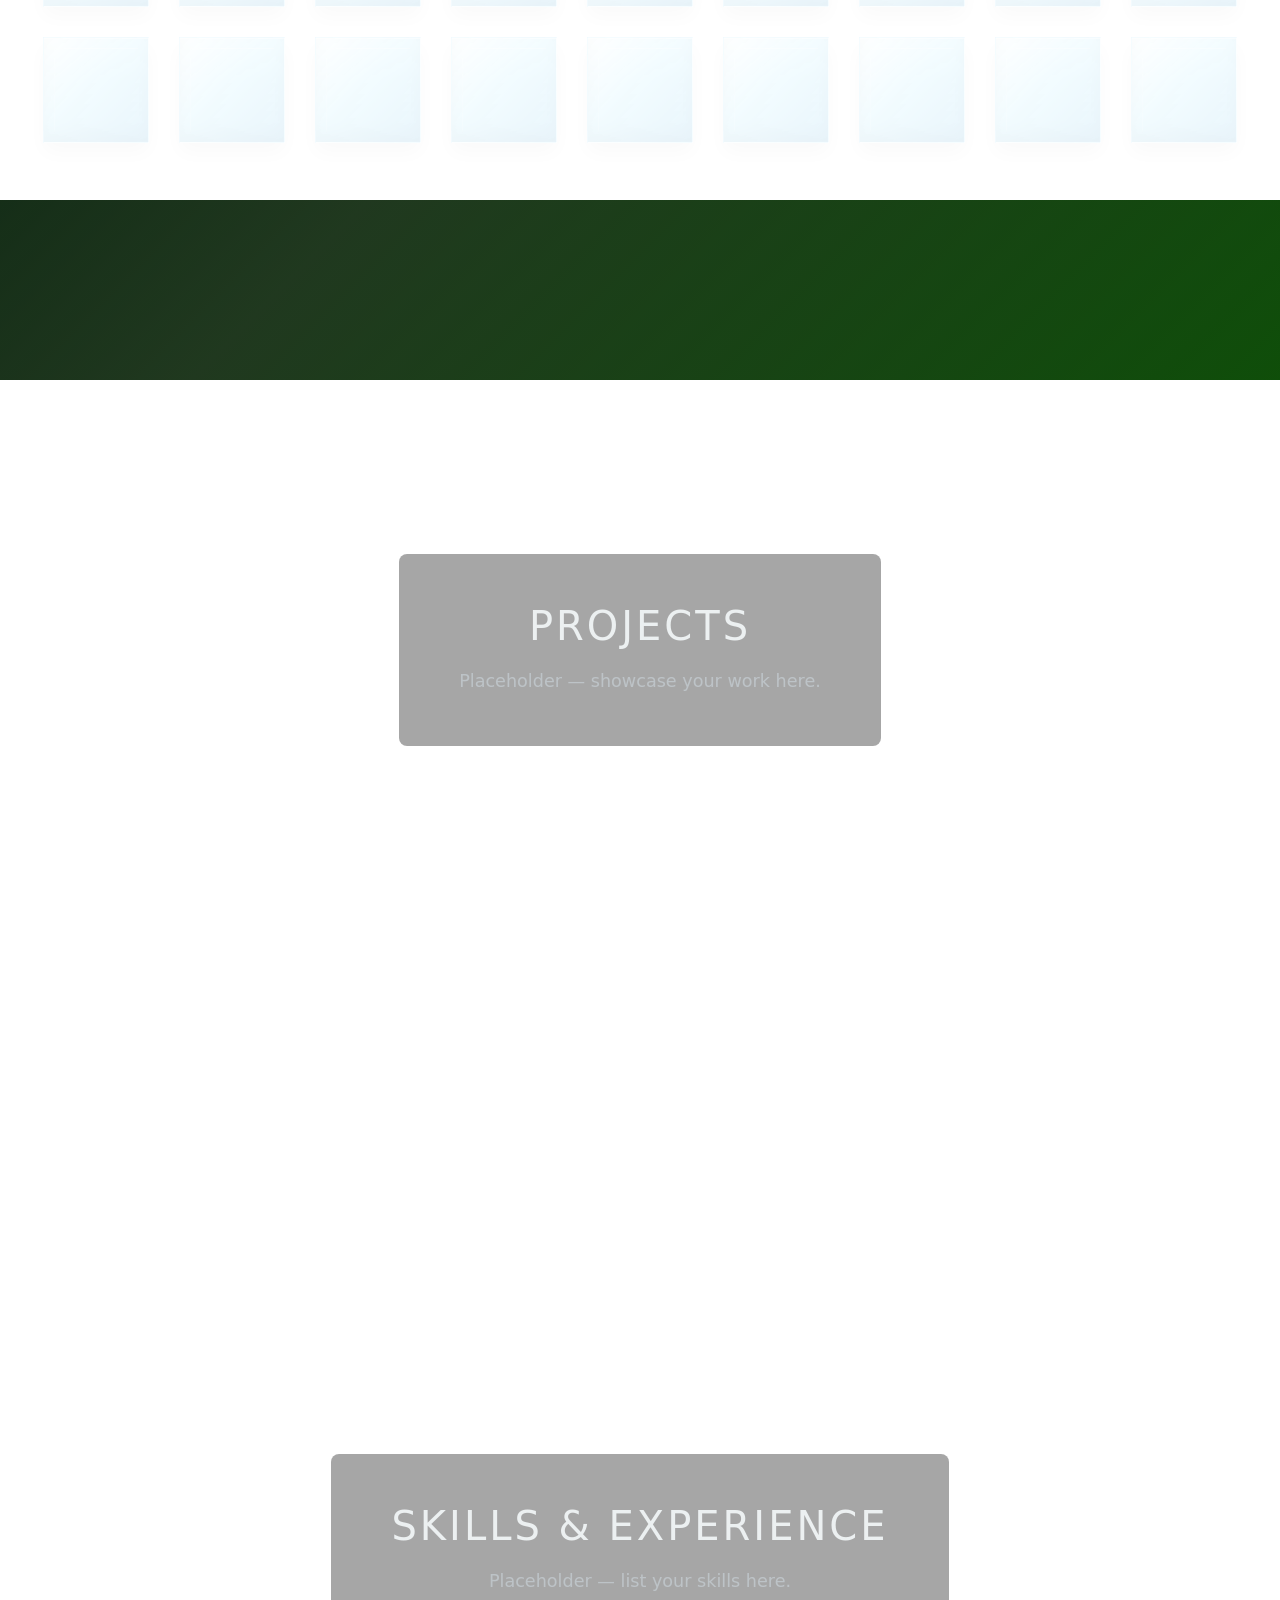
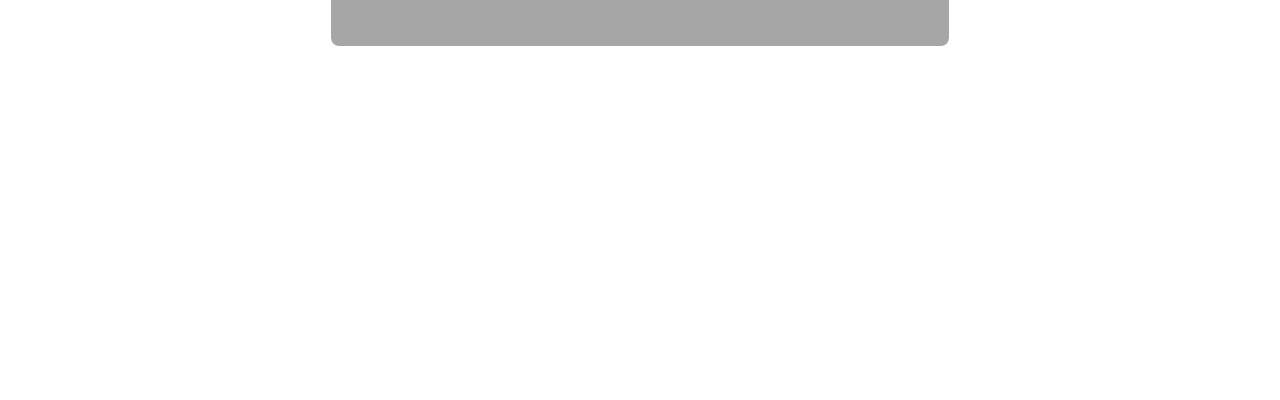
==== commit 52900ef5: "design finalization" ====
--- a/HunterAnderson-Portfolio.html
+++ b/HunterAnderson-Portfolio.html
@@ -129,6 +129,10 @@
             const parallaxOne = document.getElementById('parallax-1');
             const cubeOverlay = document.getElementById('cube-overlay');
             let cubeTiles = [];
+            let activeCubeTiles = [];
+            let cubeGridMetrics = null;
+            let cubeAnimationFrame = null;
+            let pendingCursorPosition = null;
 
             function updateParallax() {
                 const scrollY = window.pageYOffset;
@@ -197,46 +201,87 @@
 
                 const width = parallaxOne.clientWidth;
                 const height = parallaxOne.clientHeight;
-                const cubeSize = Math.max(38, Math.min(56, Math.round(width / 24)));
+                const baseCubeSize = Math.max(38, Math.min(56, Math.round(width / 24)));
+                const cubeSize = baseCubeSize * 2;
                 const gap = 30;
                 const stepX = cubeSize + gap;
                 const stepY = cubeSize + gap;
-                const startX = -cubeSize;
-                const startY = -cubeSize;
+                const columnCount = width >= cubeSize ? Math.floor((width - cubeSize) / stepX) + 1 : 0;
+                const rowCount = height >= cubeSize ? Math.floor((height - cubeSize) / stepY) + 1 : 0;
+                const gridWidth = columnCount > 0 ? cubeSize + (columnCount - 1) * stepX : 0;
+                const gridHeight = rowCount > 0 ? cubeSize + (rowCount - 1) * stepY : 0;
+                const startX = Math.max(0, Math.floor((width - gridWidth) / 2));
+                const startY = Math.max(0, Math.floor((height - gridHeight) / 2));
                 const tiles = [];
                 let markup = '';
 
-                for (let y = startY; y < height + cubeSize * 2; y += stepY) {
-                    for (let x = startX; x < width + cubeSize * 2; x += stepX) {
-                        tiles.push({ x: x, y: y });
+                for (let row = 0; row < rowCount; row += 1) {
+                    const y = startY + row * stepY;
+
+                    for (let column = 0; column < columnCount; column += 1) {
+                        const x = startX + column * stepX;
+                        tiles.push({ x: x, y: y, row: row, column: column });
                         markup += '<div class="cube-tile" style="--cube-size: ' + cubeSize + 'px; --cube-x: ' + x + 'px; --cube-y: ' + y + 'px; --cube-rotate-x: 0deg; --cube-rotate-y: 0deg; --cube-rotate-z: 0deg; --cube-lift: 0px;"></div>';
                     }
                 }
 
                 cubeOverlay.innerHTML = markup;
+                cubeGridMetrics = {
+                    cubeSize: cubeSize,
+                    gap: gap,
+                    stepX: stepX,
+                    stepY: stepY,
+                    startX: startX,
+                    startY: startY,
+                    columnCount: columnCount,
+                    rowCount: rowCount,
+                    influenceRadius: 260
+                };
                 cubeTiles = Array.from(cubeOverlay.querySelectorAll('.cube-tile')).map(function (tile, index) {
                     return {
                         element: tile,
                         x: tiles[index].x + cubeSize / 2,
-                        y: tiles[index].y + cubeSize / 2
+                        y: tiles[index].y + cubeSize / 2,
+                        row: tiles[index].row,
+                        column: tiles[index].column
                     };
                 });
-            }
-
-            function updateCubeTilt(event) {
-                if (!parallaxOne || cubeTiles.length === 0) {
-                    return;
-                }
-
-                const bounds = parallaxOne.getBoundingClientRect();
-                const cursorX = event.clientX - bounds.left;
-                const cursorY = event.clientY - bounds.top;
+                activeCubeTiles = [];
+            }
+
+            function applyCubeTilt(cursorX, cursorY) {
+                if (!cubeGridMetrics || cubeTiles.length === 0) {
+                    return;
+                }
+
+                const influenceRadius = cubeGridMetrics.influenceRadius;
+                const minColumn = Math.max(0, Math.floor((cursorX - influenceRadius - cubeGridMetrics.startX) / cubeGridMetrics.stepX));
+                const maxColumn = Math.min(cubeGridMetrics.columnCount - 1, Math.ceil((cursorX + influenceRadius - cubeGridMetrics.startX) / cubeGridMetrics.stepX));
+                const minRow = Math.max(0, Math.floor((cursorY - influenceRadius - cubeGridMetrics.startY) / cubeGridMetrics.stepY));
+                const maxRow = Math.ceil((cursorY + influenceRadius - cubeGridMetrics.startY) / cubeGridMetrics.stepY);
+                const nextActiveCubeTiles = [];
+
+                activeCubeTiles.forEach(function (cubeTile) {
+                    cubeTile.element.style.setProperty('--cube-rotate-x', '0deg');
+                    cubeTile.element.style.setProperty('--cube-rotate-y', '0deg');
+                    cubeTile.element.style.setProperty('--cube-rotate-z', '0deg');
+                    cubeTile.element.style.setProperty('--cube-lift', '0px');
+                });
 
                 cubeTiles.forEach(function (cubeTile) {
+                    if (cubeTile.column < minColumn || cubeTile.column > maxColumn || cubeTile.row < minRow || cubeTile.row > maxRow) {
+                        return;
+                    }
+
                     const deltaX = cursorX - cubeTile.x;
                     const deltaY = cursorY - cubeTile.y;
                     const distance = Math.hypot(deltaX, deltaY);
-                    const influence = Math.max(0, 1 - distance / 260);
+                    const influence = Math.max(0, 1 - distance / influenceRadius);
+
+                    if (influence <= 0) {
+                        return;
+                    }
+
                     const normalizedX = Math.max(-1, Math.min(1, deltaX / 180));
                     const normalizedY = Math.max(-1, Math.min(1, deltaY / 180));
                     const rotateX = -normalizedY * 14 * influence;
@@ -248,20 +293,60 @@
                     cubeTile.element.style.setProperty('--cube-rotate-y', String(rotateY) + 'deg');
                     cubeTile.element.style.setProperty('--cube-rotate-z', String(rotateZ) + 'deg');
                     cubeTile.element.style.setProperty('--cube-lift', String(lift) + 'px');
-                });
+                    nextActiveCubeTiles.push(cubeTile);
+                });
+
+                activeCubeTiles = nextActiveCubeTiles;
+            }
+
+            function flushCubeTilt() {
+                cubeAnimationFrame = null;
+
+                if (!pendingCursorPosition) {
+                    return;
+                }
+
+                applyCubeTilt(pendingCursorPosition.x, pendingCursorPosition.y);
+            }
+
+            function updateCubeTilt(event) {
+                if (!parallaxOne || cubeTiles.length === 0) {
+                    return;
+                }
+
+                const bounds = parallaxOne.getBoundingClientRect();
+                pendingCursorPosition = {
+                    x: event.clientX - bounds.left,
+                    y: event.clientY - bounds.top
+                };
+
+                if (cubeAnimationFrame !== null) {
+                    return;
+                }
+
+                cubeAnimationFrame = window.requestAnimationFrame(flushCubeTilt);
             }
 
             function resetCubeTilt() {
-                if (cubeTiles.length === 0) {
-                    return;
-                }
-
-                cubeTiles.forEach(function (cubeTile) {
+                pendingCursorPosition = null;
+
+                if (cubeAnimationFrame !== null) {
+                    window.cancelAnimationFrame(cubeAnimationFrame);
+                    cubeAnimationFrame = null;
+                }
+
+                if (activeCubeTiles.length === 0) {
+                    return;
+                }
+
+                activeCubeTiles.forEach(function (cubeTile) {
                     cubeTile.element.style.setProperty('--cube-rotate-x', '0deg');
                     cubeTile.element.style.setProperty('--cube-rotate-y', '0deg');
                     cubeTile.element.style.setProperty('--cube-rotate-z', '0deg');
                     cubeTile.element.style.setProperty('--cube-lift', '0px');
                 });
+
+                activeCubeTiles = [];
             }
 
             function togglePhotos(event) {
@@ -278,8 +363,20 @@
                     return;
                 }
 
-                const isHidden = targetGallery.classList.toggle('is-hidden');
-                toggleButton.setAttribute('aria-expanded', String(!isHidden));
+                const isCurrentlyHidden = targetGallery.classList.contains('is-hidden');
+
+                portfolioGalleries.forEach(function (gallery) {
+                    gallery.classList.add('is-hidden');
+                });
+
+                photosToggles.forEach(function (button) {
+                    button.setAttribute('aria-expanded', 'false');
+                });
+
+                if (isCurrentlyHidden) {
+                    targetGallery.classList.remove('is-hidden');
+                    toggleButton.setAttribute('aria-expanded', 'true');
+                }
 
                 updateParallaxGalleryState();
             }
--- a/Portfolio_Stylesheet.css
+++ b/Portfolio_Stylesheet.css
@@ -143,7 +143,6 @@
     border: 1px solid rgba(236, 252, 255, 0.38);
     box-shadow: inset 0 1px 0 rgba(255, 255, 255, 0.45), inset 0 -8px 14px rgba(26, 54, 88, 0.16), 0 10px 20px rgba(10, 18, 32, 0.14);
     transition: transform 120ms ease-out, box-shadow 120ms ease-out;
-    will-change: transform;
 }
 
 .cube-tile::before {
@@ -307,10 +306,10 @@
     bottom: 0;
     left: 0;
     width: 100%;
-    background-color: #b8bcc3;
+    background-color: #a9b8c7;
     background-image:
-        linear-gradient(180deg, rgba(255, 255, 255, 0.7), rgba(120, 126, 135, 0.28)),
-        linear-gradient(90deg, #8f959d 0%, #d9dde2 18%, #a3a9b1 36%, #eef1f4 52%, #aab0b8 68%, #d4d8dd 84%, #8b9199 100%);
+        linear-gradient(180deg, rgba(255, 255, 255, 0.72), rgba(113, 139, 168, 0.22)),
+        linear-gradient(90deg, #72879d 0%, #d8e4ef 18%, #96a9bc 36%, #edf6ff 52%, #a6bacd 68%, #d2deea 84%, #6d8297 100%);
     padding: 15px 0;
     display: flex;
     justify-content: center;
@@ -322,7 +321,7 @@
 
 /* Footer icon styling */
 .footer-icon {
-    color: #24303c;
+    color: #203247;
     text-decoration: none;
     transition: all 0.3s ease;
     display: flex;
@@ -331,7 +330,7 @@
 }
 
 .footer-icon:hover {
-    color: #0f5c8c;
+    color: #0d6fb0;
     transform: scale(1.1);
 }
 
@@ -341,7 +340,7 @@
 }
 
 .footer-contact-text {
-    color: #24303c;
+    color: #203247;
     font-size: 0.95rem;
     letter-spacing: 0.03em;
     text-shadow: 0 1px 0 rgba(255, 255, 255, 0.4);
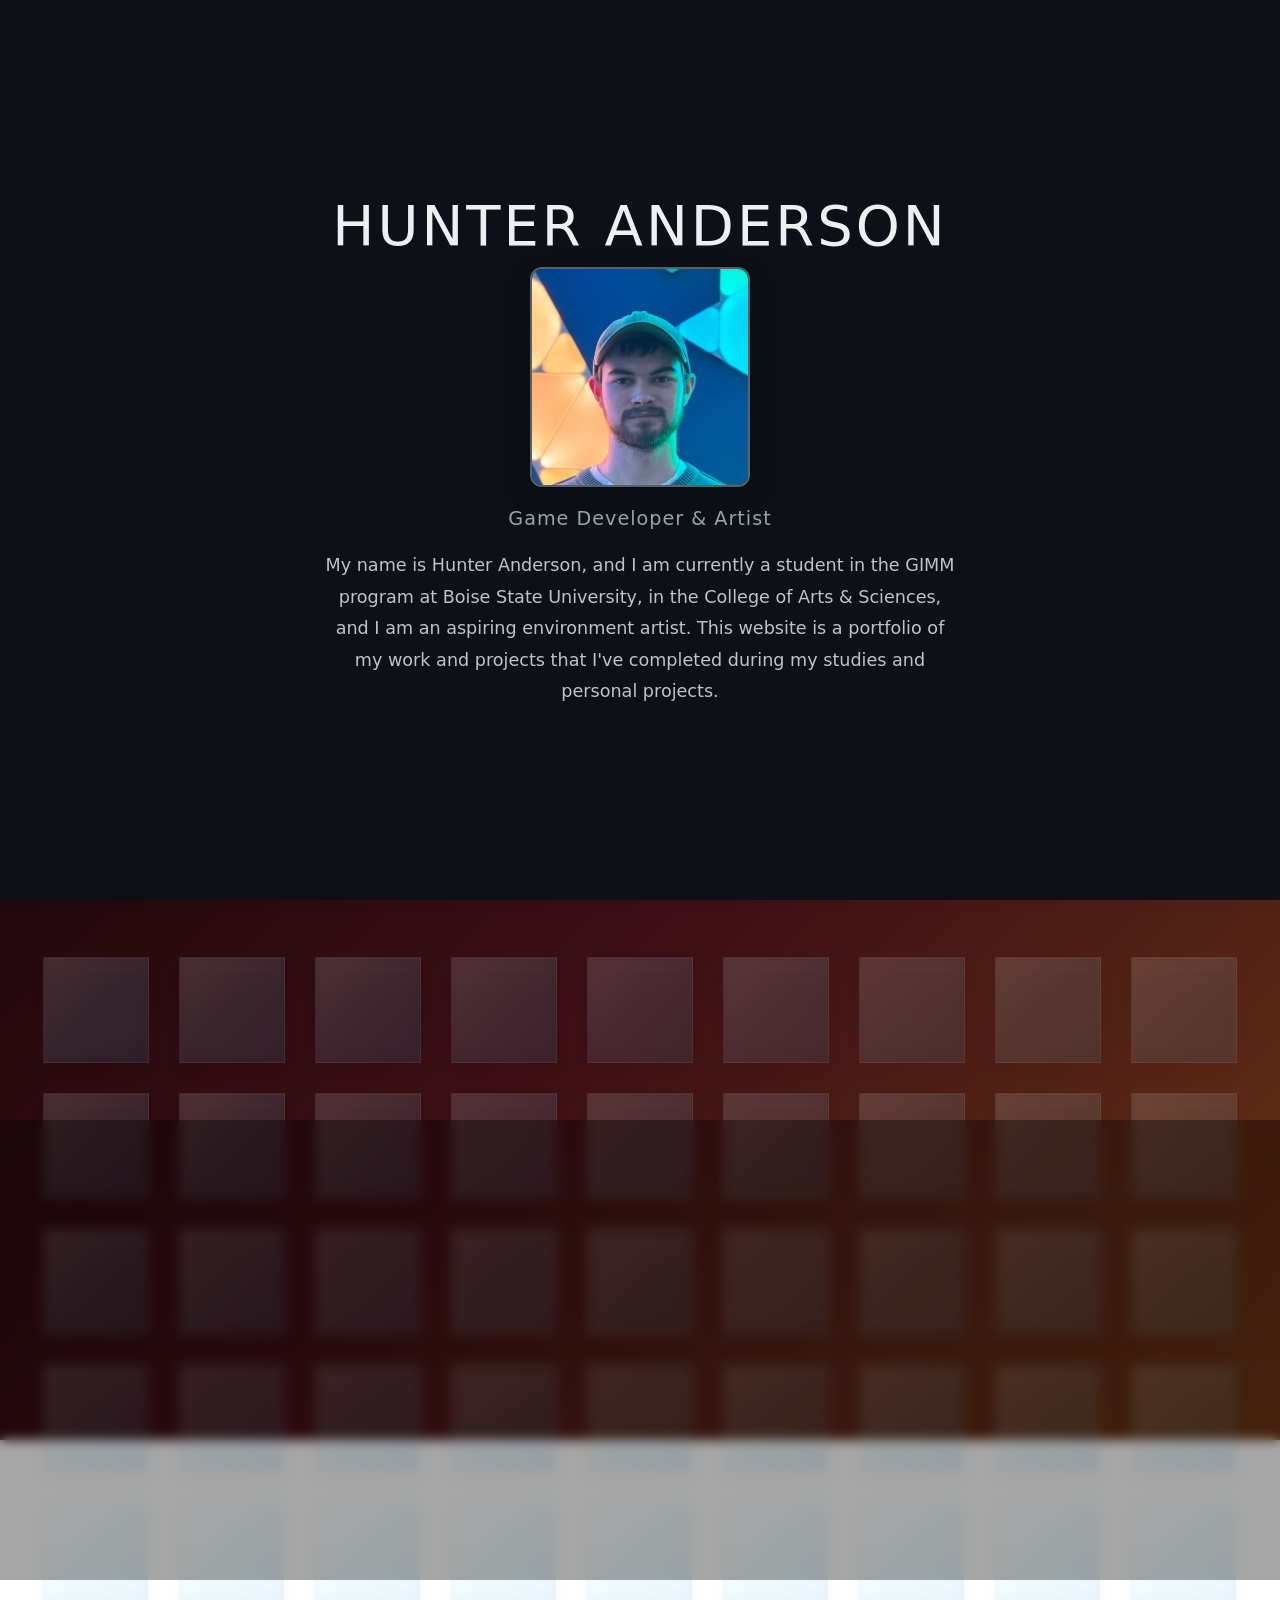
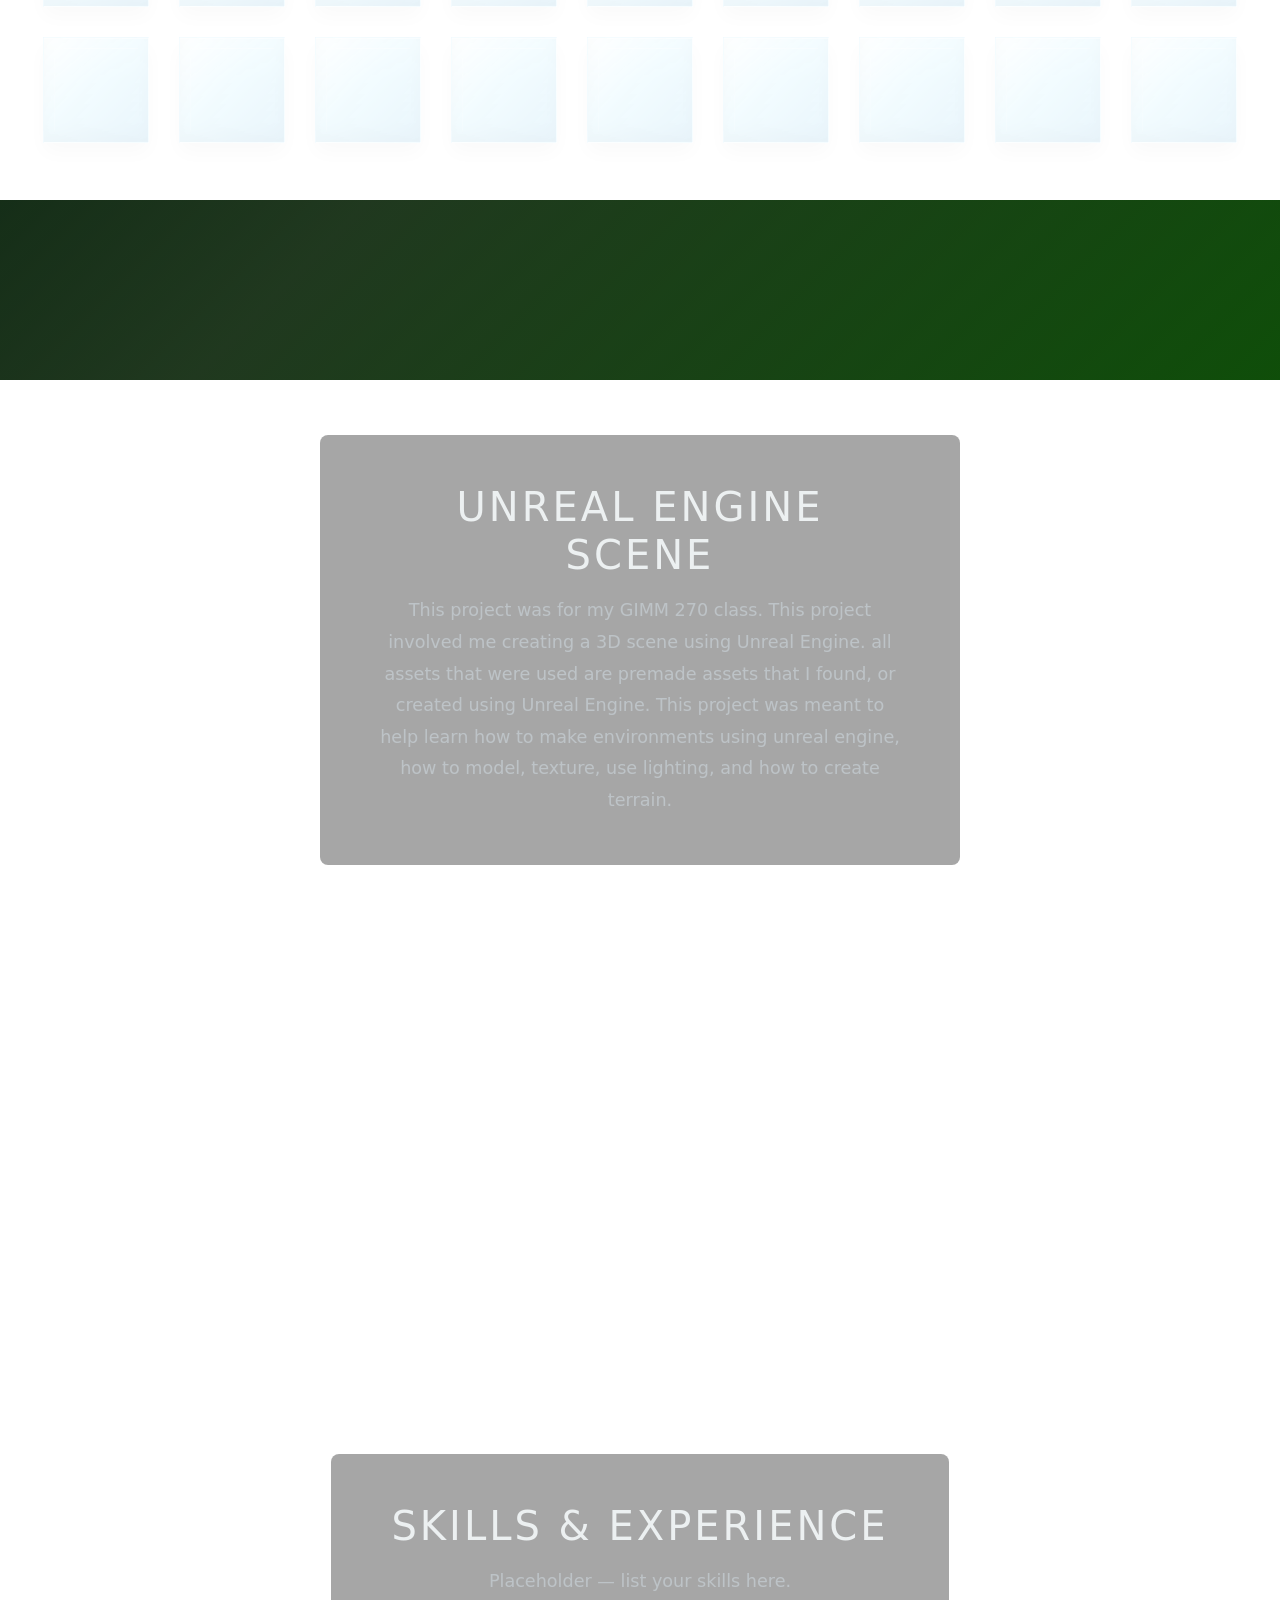
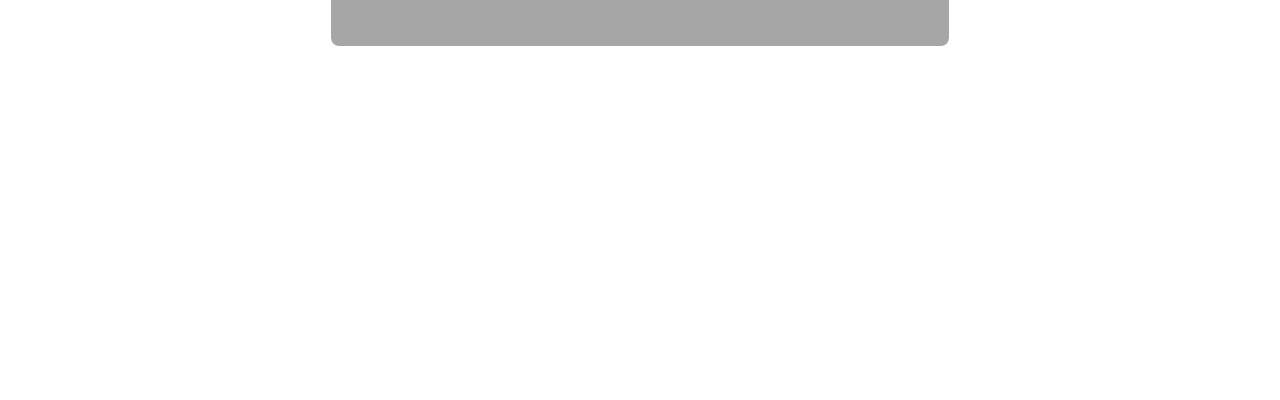
==== commit c8574caf: "artifact 2" ====
--- a/HunterAnderson-Portfolio.html
+++ b/HunterAnderson-Portfolio.html
@@ -47,6 +47,10 @@
                 the users answers and apply them to a premade prompt. The prompt would then be sent to ChatGPT, and then the response to the prompt 
                 would be sent back to and dislayed on the webpage. Additionally we had to create a security page in order to keep users from
                 tampering with the answers that could be given to the prompt, and to prevent the prompt itself from being tampered with.
+            </p>
+            <br>
+            <p> This project helped me to understand different coding languages, specifically HTML, CSS, and JavaScript. I was able 
+                to learn how to link two webpages, create an interactive form, setup a server, and create a page to secure information from users.
             </p>
             <div class="photos-toggle-group">
                 <button type="button" class="photos-toggle" aria-expanded="false" aria-controls="portfolio-gallery-1" data-gallery-target="portfolio-gallery-1">
@@ -81,8 +85,11 @@
 
     <div class="parallax-section" id="parallax-2">
         <div class="parallax-content">
-            <h2>Projects</h2>
-            <p>Placeholder — showcase your work here.</p>
+            <h2>Unreal Engine Scene</h2>
+            <p>This project was for my GIMM 270 class. This project involved me creating a 3D scene using Unreal Engine. all assets
+                that were used are premade assets that I found, or created using Unreal Engine. This project was meant to help learn how to make
+                environments using unreal engine, how to model, texture, use lighting, and how to create terrain.
+            </p>
         </div>
     </div>
 
--- a/Portfolio_Stylesheet.css
+++ b/Portfolio_Stylesheet.css
@@ -101,6 +101,8 @@
      linear-gradient(rgba(0,0,0,0.5), rgba(0,0,0,0.5)), url('images/photo.jpg')
    ──────────────────────────────────────────────────────────────────────────── */
 .parallax-section {
+    position: relative;
+    z-index: 0;
     height: 100vh;
     background-size: cover;
     background-position: center 50%;  /* JS updates the Y value on scroll */
@@ -306,6 +308,7 @@
     bottom: 0;
     left: 0;
     width: 100%;
+    z-index: 1;
     background-color: #a9b8c7;
     background-image:
         linear-gradient(180deg, rgba(255, 255, 255, 0.72), rgba(113, 139, 168, 0.22)),
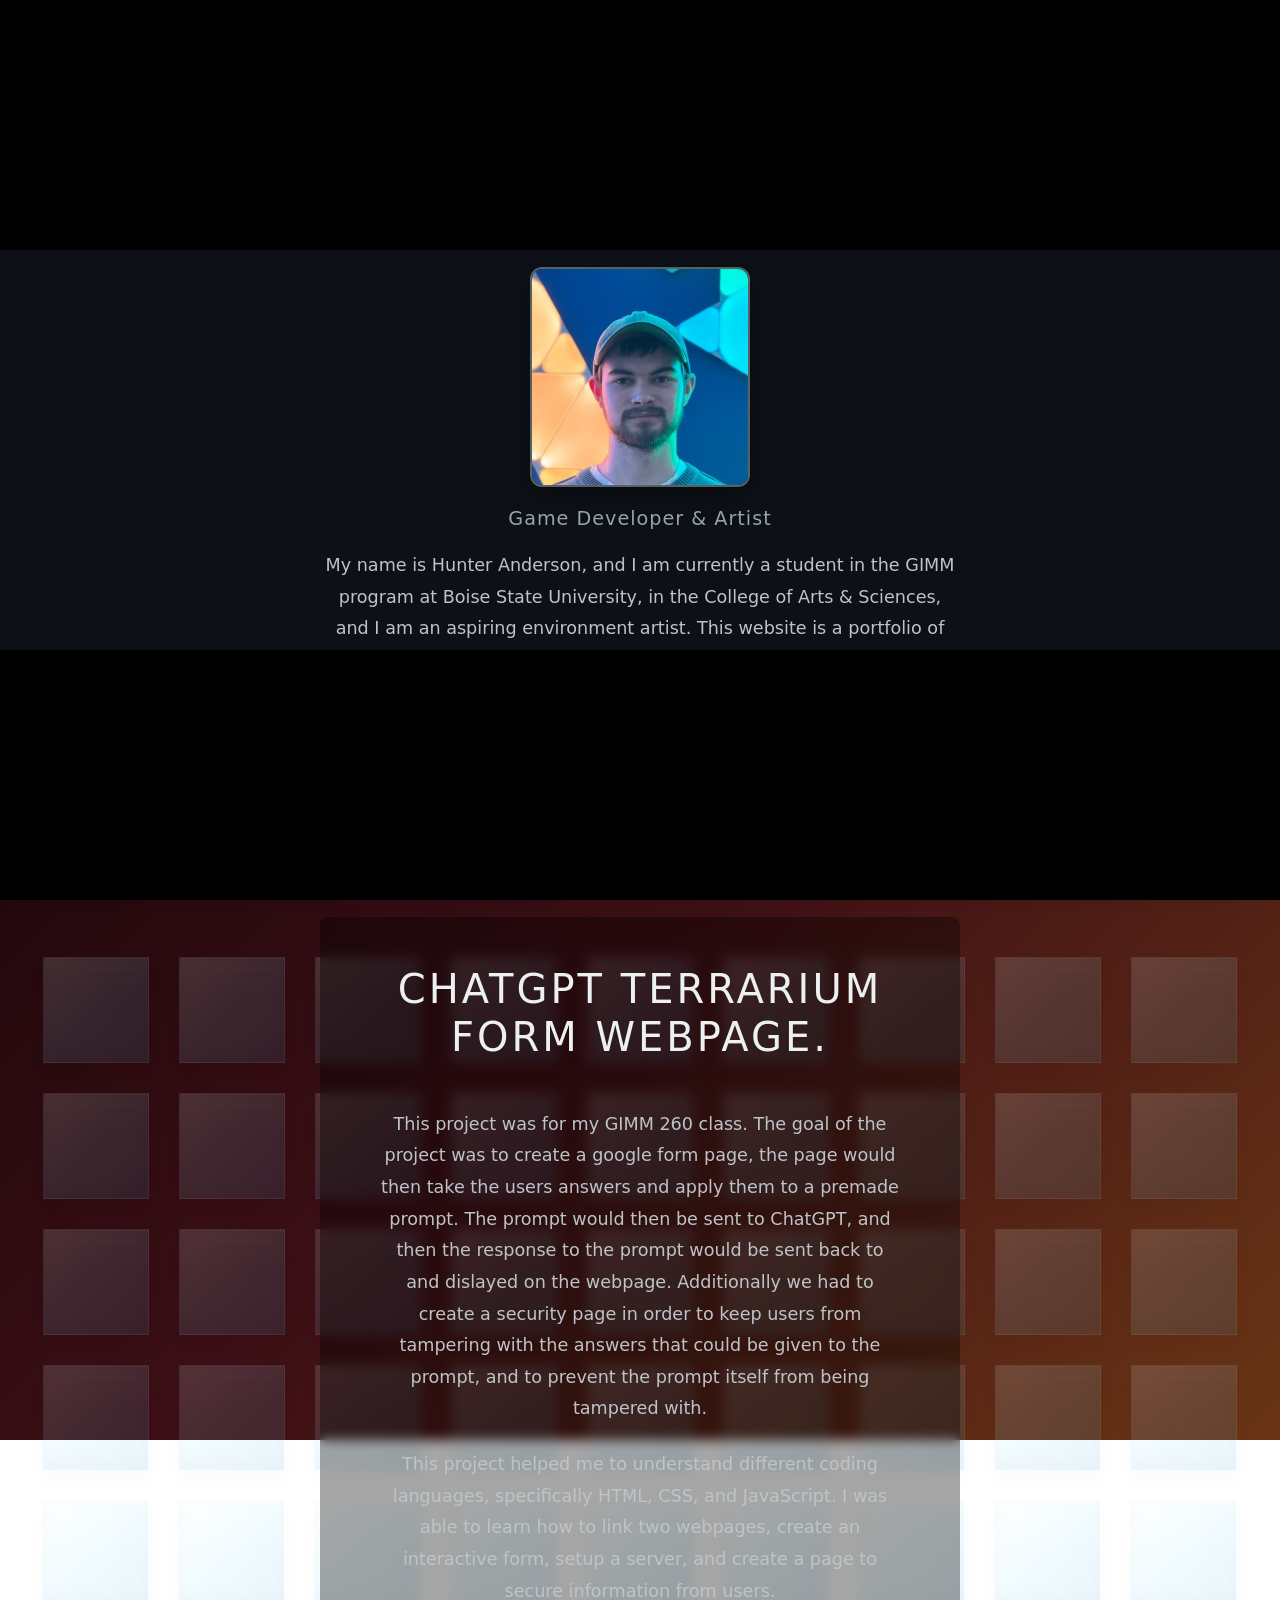
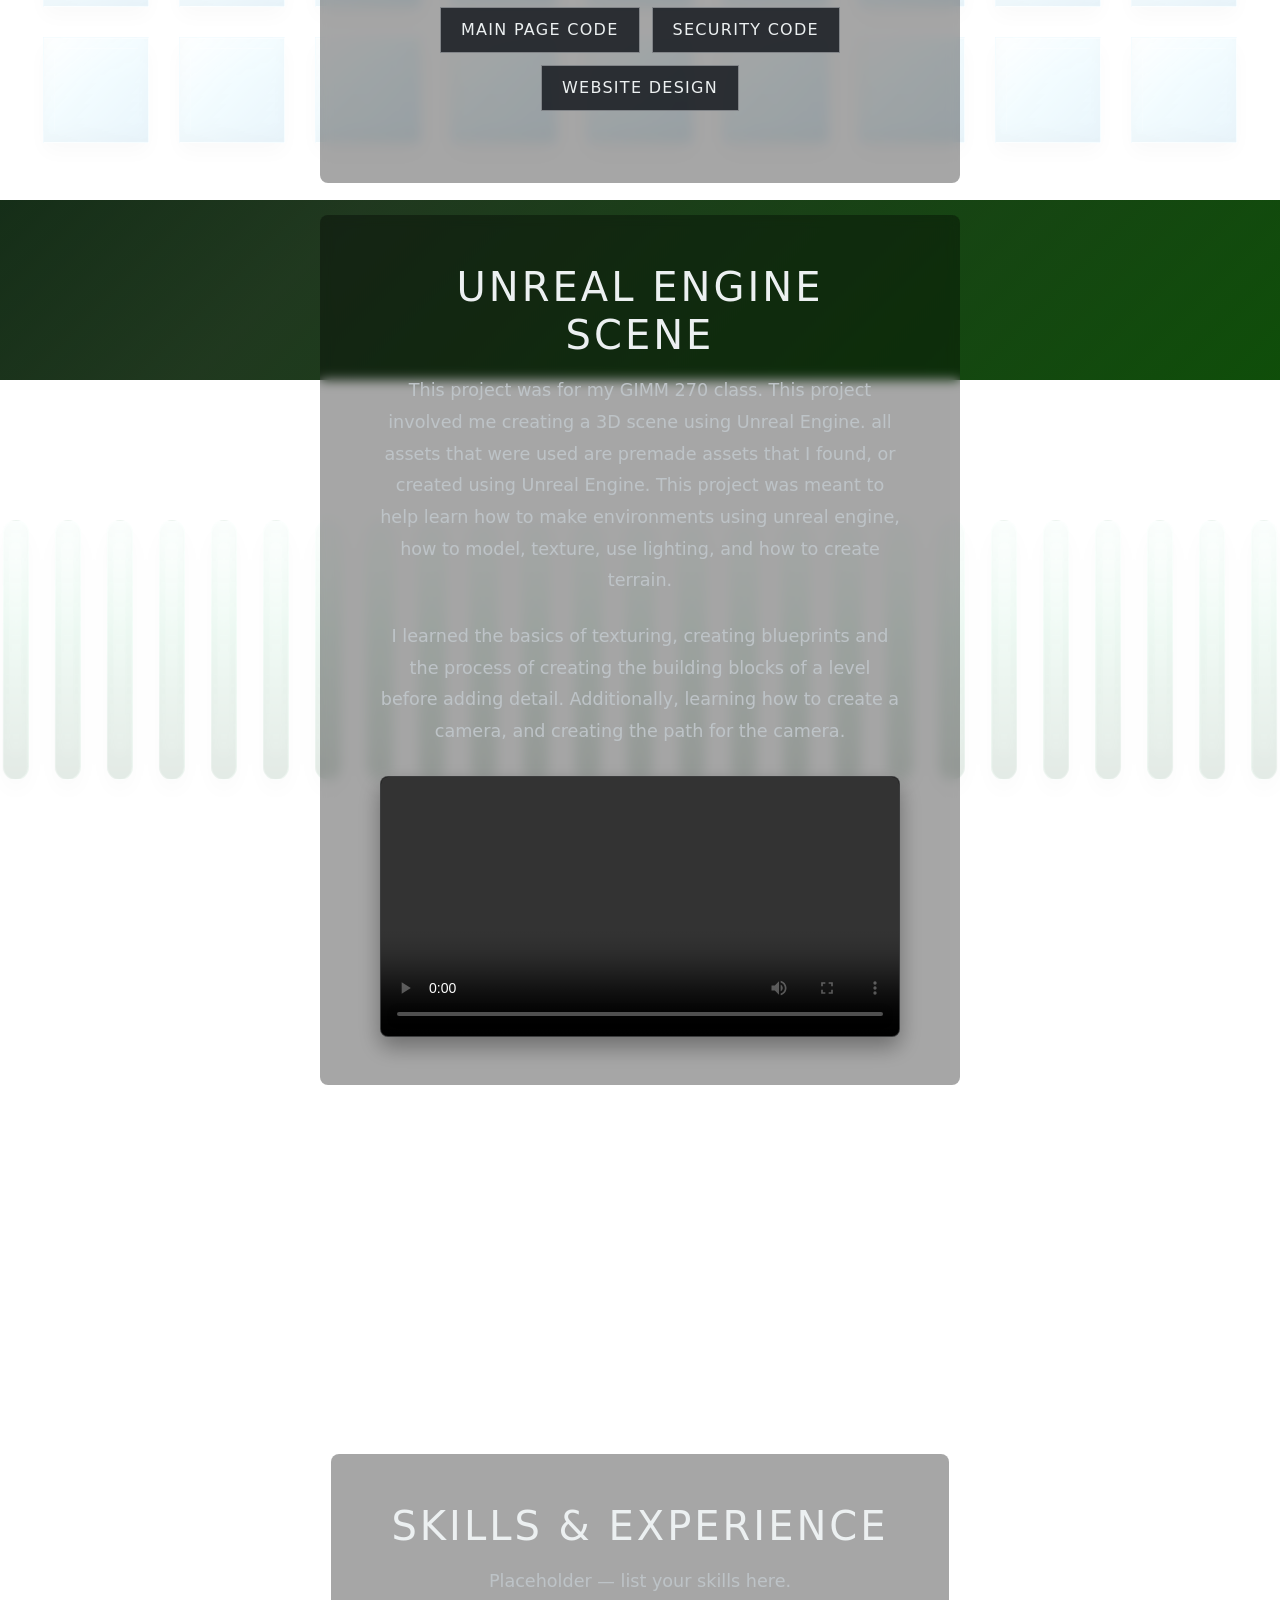
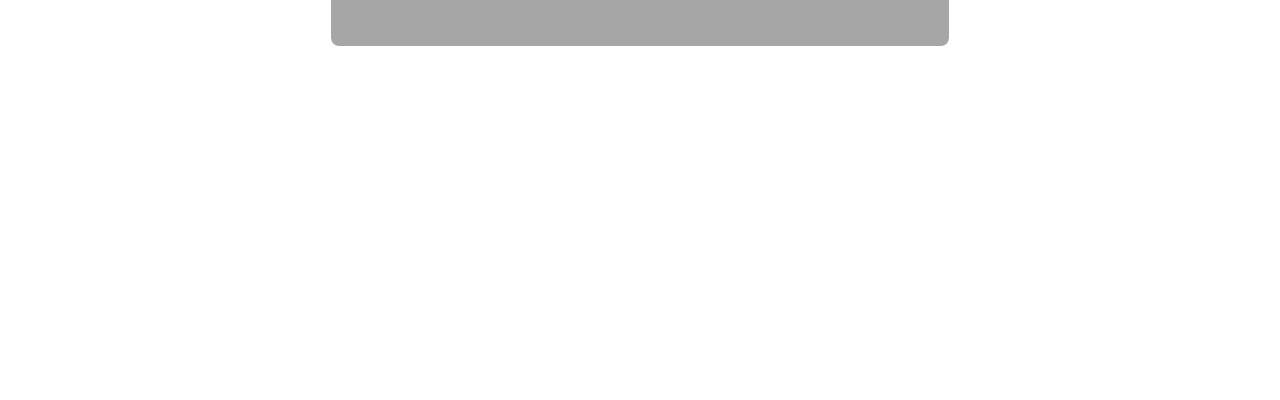
==== commit 895f6922: "artifact 2 complete and major design changes" ====
--- a/HunterAnderson-Portfolio.html
+++ b/HunterAnderson-Portfolio.html
@@ -84,12 +84,23 @@
     </div>
 
     <div class="parallax-section" id="parallax-2">
+        <div class="line-overlay" id="line-overlay" aria-hidden="true"></div>
         <div class="parallax-content">
             <h2>Unreal Engine Scene</h2>
             <p>This project was for my GIMM 270 class. This project involved me creating a 3D scene using Unreal Engine. all assets
                 that were used are premade assets that I found, or created using Unreal Engine. This project was meant to help learn how to make
                 environments using unreal engine, how to model, texture, use lighting, and how to create terrain.
             </p>
+            <br>
+            <p> I learned the basics of texturing, creating blueprints and the process of creating the building blocks of a level before adding detail.
+                Additionally, learning how to create a camera, and creating the path for the camera.
+            </p>
+            <div class="project-video-wrapper">
+                <video id="parallax-2-video" class="project-video" controls preload="metadata">
+                    <source src="../../GIMM%20270/Video/Final_sequence.mp4" type="video/mp4">
+                    Your browser does not support the video tag.
+                </video>
+            </div>
         </div>
     </div>
 
@@ -134,12 +145,19 @@
             const photosToggles = document.querySelectorAll('.photos-toggle');
             const portfolioGalleries = document.querySelectorAll('.portfolio-gallery');
             const parallaxOne = document.getElementById('parallax-1');
+            const parallaxTwo = document.getElementById('parallax-2');
             const cubeOverlay = document.getElementById('cube-overlay');
+            const lineOverlay = document.getElementById('line-overlay');
             let cubeTiles = [];
             let activeCubeTiles = [];
             let cubeGridMetrics = null;
             let cubeAnimationFrame = null;
             let pendingCursorPosition = null;
+            let lineTiles = [];
+            let activeLineTiles = [];
+            let lineMetrics = null;
+            let lineAnimationFrame = null;
+            let pendingLineCursorPosition = null;
 
             function updateParallax() {
                 const scrollY = window.pageYOffset;
@@ -256,6 +274,51 @@
                 activeCubeTiles = [];
             }
 
+            function buildLineOverlay() {
+                if (!parallaxTwo || !lineOverlay) {
+                    return;
+                }
+
+                const width = parallaxTwo.clientWidth;
+                const height = parallaxTwo.clientHeight;
+                const lineWidth = Math.max(18, Math.min(28, Math.round(width / 50)));
+                const lineHeight = Math.max(180, Math.min(260, Math.round(height * 0.34)));
+                const gap = 26;
+                const stepX = lineWidth + gap;
+                const count = width >= lineWidth ? Math.max(1, Math.floor((width - lineWidth) / stepX) + 1) : 1;
+                const rowWidth = lineWidth + (count - 1) * stepX;
+                const startX = Math.max(0, Math.floor((width - rowWidth) / 2));
+                const startY = Math.max(0, Math.floor((height - lineHeight) / 2));
+                const tiles = [];
+                let markup = '';
+
+                for (let index = 0; index < count; index += 1) {
+                    const x = startX + index * stepX;
+                    tiles.push({ x: x, y: startY, index: index });
+                    markup += '<div class="line-tile" style="--line-width: ' + lineWidth + 'px; --line-height: ' + lineHeight + 'px; --line-x: ' + x + 'px; --line-y: ' + startY + 'px; --line-rotate-x: 0deg; --line-rotate-y: 0deg; --line-rotate-z: 0deg; --line-lift: 0px;"></div>';
+                }
+
+                lineOverlay.innerHTML = markup;
+                lineMetrics = {
+                    lineWidth: lineWidth,
+                    lineHeight: lineHeight,
+                    startX: startX,
+                    startY: startY,
+                    stepX: stepX,
+                    count: count,
+                    influenceRadius: 240
+                };
+                lineTiles = Array.from(lineOverlay.querySelectorAll('.line-tile')).map(function (tile, index) {
+                    return {
+                        element: tile,
+                        x: tiles[index].x + lineWidth / 2,
+                        y: tiles[index].y + lineHeight / 2,
+                        index: tiles[index].index
+                    };
+                });
+                activeLineTiles = [];
+            }
+
             function applyCubeTilt(cursorX, cursorY) {
                 if (!cubeGridMetrics || cubeTiles.length === 0) {
                     return;
@@ -356,6 +419,98 @@
                 activeCubeTiles = [];
             }
 
+            function applyLineTilt(cursorX, cursorY) {
+                if (!lineMetrics || lineTiles.length === 0) {
+                    return;
+                }
+
+                const influenceRadius = lineMetrics.influenceRadius;
+                const nextActiveLineTiles = [];
+
+                activeLineTiles.forEach(function (lineTile) {
+                    lineTile.element.style.setProperty('--line-rotate-x', '0deg');
+                    lineTile.element.style.setProperty('--line-rotate-y', '0deg');
+                    lineTile.element.style.setProperty('--line-rotate-z', '0deg');
+                    lineTile.element.style.setProperty('--line-lift', '0px');
+                });
+
+                lineTiles.forEach(function (lineTile) {
+                    const deltaX = cursorX - lineTile.x;
+                    const deltaY = cursorY - lineTile.y;
+                    const distance = Math.hypot(deltaX, deltaY);
+                    const influence = Math.max(0, 1 - distance / influenceRadius);
+
+                    if (influence <= 0) {
+                        return;
+                    }
+
+                    const normalizedX = Math.max(-1, Math.min(1, deltaX / 160));
+                    const normalizedY = Math.max(-1, Math.min(1, deltaY / 220));
+                    const rotateX = -normalizedY * 10 * influence;
+                    const rotateY = normalizedX * 18 * influence;
+                    const rotateZ = normalizedX * 8 * influence;
+                    const lift = 12 * influence;
+
+                    lineTile.element.style.setProperty('--line-rotate-x', String(rotateX) + 'deg');
+                    lineTile.element.style.setProperty('--line-rotate-y', String(rotateY) + 'deg');
+                    lineTile.element.style.setProperty('--line-rotate-z', String(rotateZ) + 'deg');
+                    lineTile.element.style.setProperty('--line-lift', String(lift) + 'px');
+                    nextActiveLineTiles.push(lineTile);
+                });
+
+                activeLineTiles = nextActiveLineTiles;
+            }
+
+            function flushLineTilt() {
+                lineAnimationFrame = null;
+
+                if (!pendingLineCursorPosition) {
+                    return;
+                }
+
+                applyLineTilt(pendingLineCursorPosition.x, pendingLineCursorPosition.y);
+            }
+
+            function updateLineTilt(event) {
+                if (!parallaxTwo || lineTiles.length === 0) {
+                    return;
+                }
+
+                const bounds = parallaxTwo.getBoundingClientRect();
+                pendingLineCursorPosition = {
+                    x: event.clientX - bounds.left,
+                    y: event.clientY - bounds.top
+                };
+
+                if (lineAnimationFrame !== null) {
+                    return;
+                }
+
+                lineAnimationFrame = window.requestAnimationFrame(flushLineTilt);
+            }
+
+            function resetLineTilt() {
+                pendingLineCursorPosition = null;
+
+                if (lineAnimationFrame !== null) {
+                    window.cancelAnimationFrame(lineAnimationFrame);
+                    lineAnimationFrame = null;
+                }
+
+                if (activeLineTiles.length === 0) {
+                    return;
+                }
+
+                activeLineTiles.forEach(function (lineTile) {
+                    lineTile.element.style.setProperty('--line-rotate-x', '0deg');
+                    lineTile.element.style.setProperty('--line-rotate-y', '0deg');
+                    lineTile.element.style.setProperty('--line-rotate-z', '0deg');
+                    lineTile.element.style.setProperty('--line-lift', '0px');
+                });
+
+                activeLineTiles = [];
+            }
+
             function togglePhotos(event) {
                 const toggleButton = event.currentTarget;
 
@@ -404,13 +559,23 @@
                 parallaxOne.addEventListener('mouseleave', resetCubeTilt);
             }
 
-            window.addEventListener('resize', buildCubeOverlay);
+            if (parallaxTwo) {
+                buildLineOverlay();
+                parallaxTwo.addEventListener('mousemove', updateLineTilt);
+                parallaxTwo.addEventListener('mouseleave', resetLineTilt);
+            }
+
+            window.addEventListener('resize', function () {
+                buildCubeOverlay();
+                buildLineOverlay();
+            });
 
             photosToggles.forEach(function (toggleButton) {
                 toggleButton.addEventListener('click', togglePhotos);
             });
 
             resetCubeTilt();
+            resetLineTilt();
             updateParallax();
         });
     </script>
--- a/Portfolio_Stylesheet.css
+++ b/Portfolio_Stylesheet.css
@@ -16,6 +16,26 @@
     align-items: center;
     justify-content: center;
     z-index: 2;
+}
+
+#cover::before,
+#cover::after {
+    content: "";
+    position: absolute;
+    left: 0;
+    width: 100%;
+    height: 250px;
+    background-color: #000;
+    pointer-events: none;
+    z-index: 3;
+}
+
+#cover::before {
+    top: 0;
+}
+
+#cover::after {
+    bottom: 0;
 }
 
 .cover-content {
@@ -126,6 +146,16 @@
     pointer-events: none;
     z-index: 0;
     opacity: 0.16;
+    perspective: 900px;
+    transform-style: preserve-3d;
+}
+
+.line-overlay {
+    position: absolute;
+    inset: 0;
+    pointer-events: none;
+    z-index: 0;
+    opacity: 0.14;
     perspective: 900px;
     transform-style: preserve-3d;
 }
@@ -147,6 +177,43 @@
     transition: transform 120ms ease-out, box-shadow 120ms ease-out;
 }
 
+.line-tile {
+    position: absolute;
+    width: var(--line-width);
+    height: var(--line-height);
+    border-radius: 999px;
+    transform-style: preserve-3d;
+    transform:
+        translate3d(var(--line-x), var(--line-y), 0)
+        translateZ(var(--line-lift))
+        rotateX(var(--line-rotate-x))
+        rotateY(var(--line-rotate-y))
+        rotateZ(var(--line-rotate-z));
+    background: linear-gradient(180deg, rgba(224, 255, 244, 0.92), rgba(110, 220, 162, 0.8) 42%, rgba(24, 110, 54, 0.74));
+    border: 1px solid rgba(220, 255, 241, 0.28);
+    box-shadow: inset 0 1px 0 rgba(255, 255, 255, 0.34), inset 0 -16px 18px rgba(4, 43, 15, 0.18), 0 12px 22px rgba(4, 18, 8, 0.16);
+    transition: transform 120ms ease-out, box-shadow 120ms ease-out;
+}
+
+.line-tile::before {
+    content: "";
+    position: absolute;
+    inset: 8% 24%;
+    border-radius: inherit;
+    background: linear-gradient(180deg, rgba(255, 255, 255, 0.34), rgba(255, 255, 255, 0.04));
+    opacity: 0.85;
+    transform: translateZ(1px);
+}
+
+.line-tile::after {
+    content: "";
+    position: absolute;
+    inset: 0;
+    border-radius: inherit;
+    background: linear-gradient(180deg, rgba(255, 255, 255, 0.18), transparent 30%, rgba(8, 30, 13, 0.22) 100%);
+    transform: translateZ(2px);
+}
+
 .cube-tile::before {
     content: "";
     position: absolute;
@@ -172,6 +239,11 @@
     z-index: 1;
 }
 
+#parallax-2 > .parallax-content {
+    position: relative;
+    z-index: 1;
+}
+
 #parallax-1.gallery-open {
     height: auto;
     min-height: 280vh;
@@ -216,7 +288,26 @@
     margin: 0;
 }
 
+.project-video-wrapper {
+    margin: 28px auto 0;
+    width: min(100%, 900px);
+}
+
+.project-video {
+    width: 100%;
+    display: block;
+    border-radius: 8px;
+    border: 1px solid rgba(236, 240, 241, 0.25);
+    box-shadow: 0 10px 22px rgba(0, 0, 0, 0.35);
+    background: #000;
+}
+
 .portfolio-gallery-card {
+    width: 100%;
+    max-width: 640px;
+}
+
+#parallax-1.gallery-open .portfolio-gallery-card {
     width: min(2600px, 100vw);
     max-width: min(2600px, 100vw);
     padding: 40px 24px;
@@ -293,7 +384,7 @@
         padding: 26px 0;
     }
 
-    .portfolio-gallery-card {
+    #parallax-1.gallery-open .portfolio-gallery-card {
         padding: 26px 20px;
     }
 
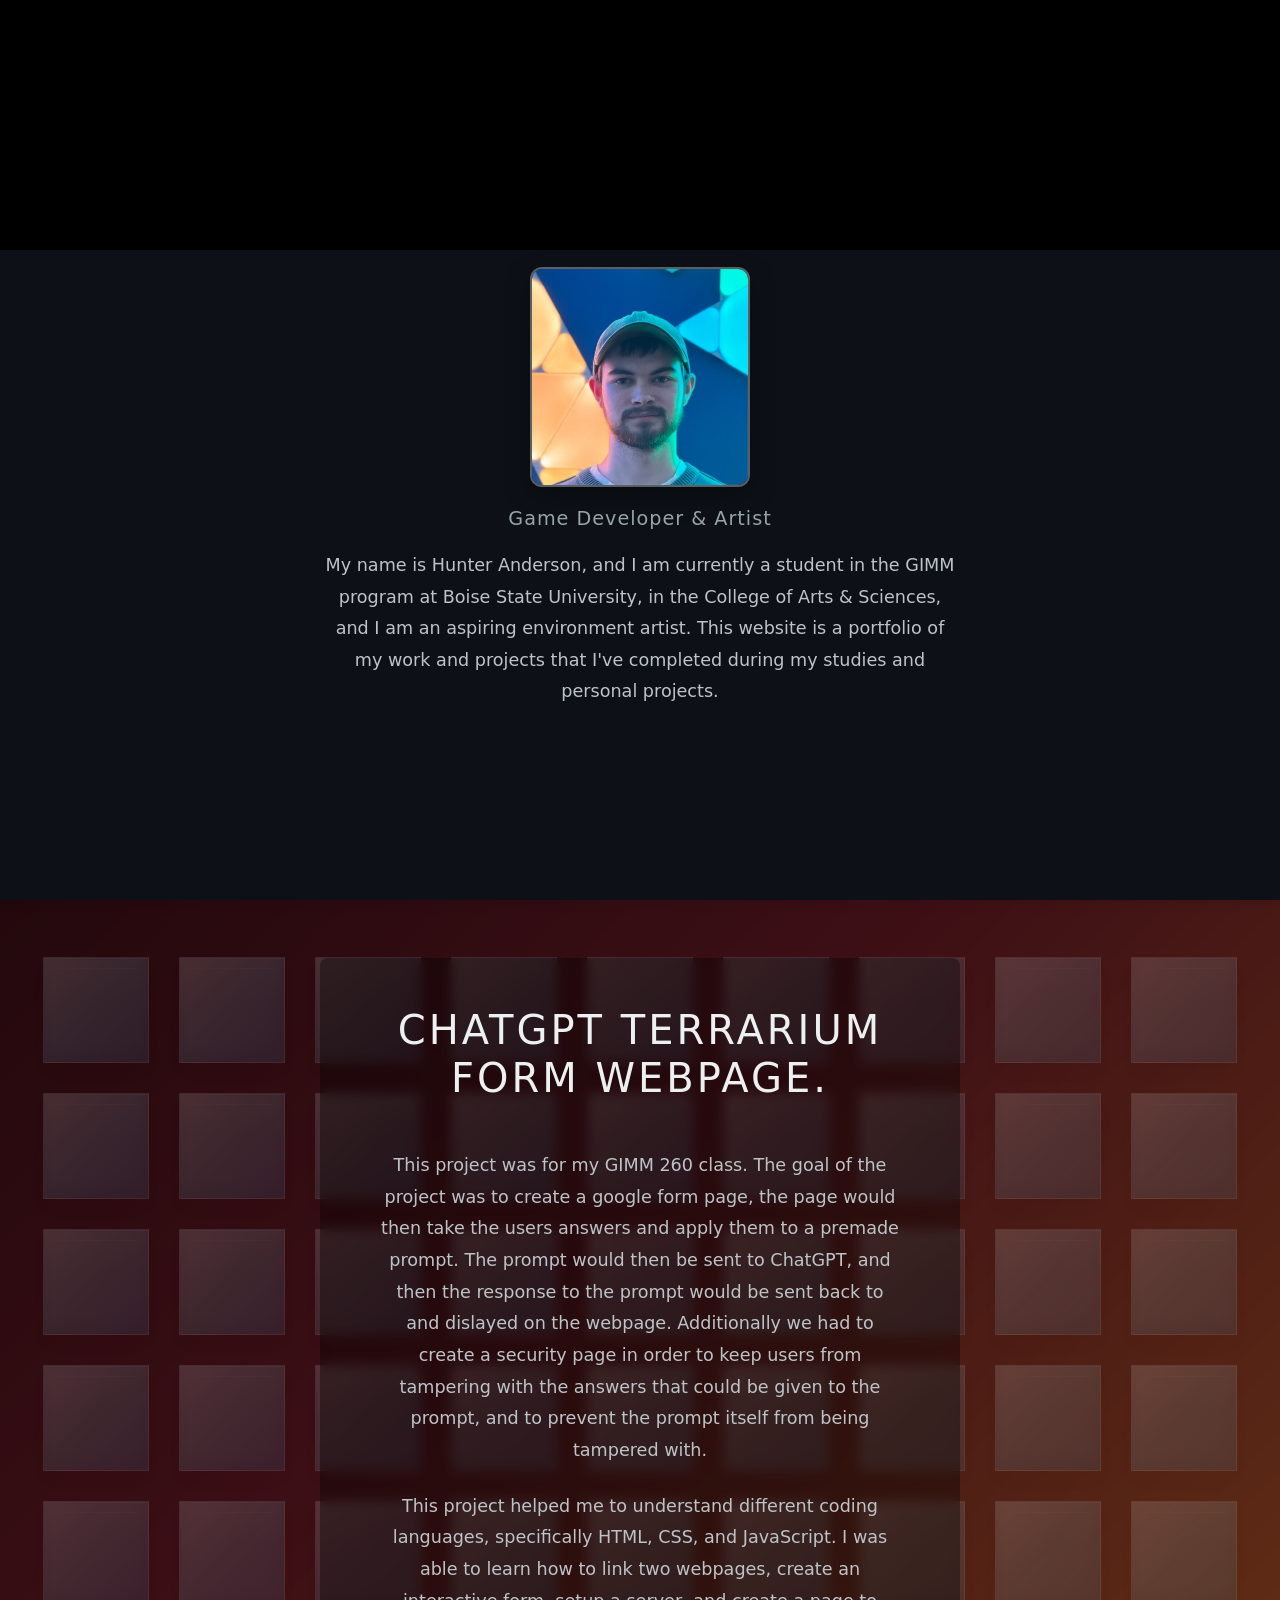
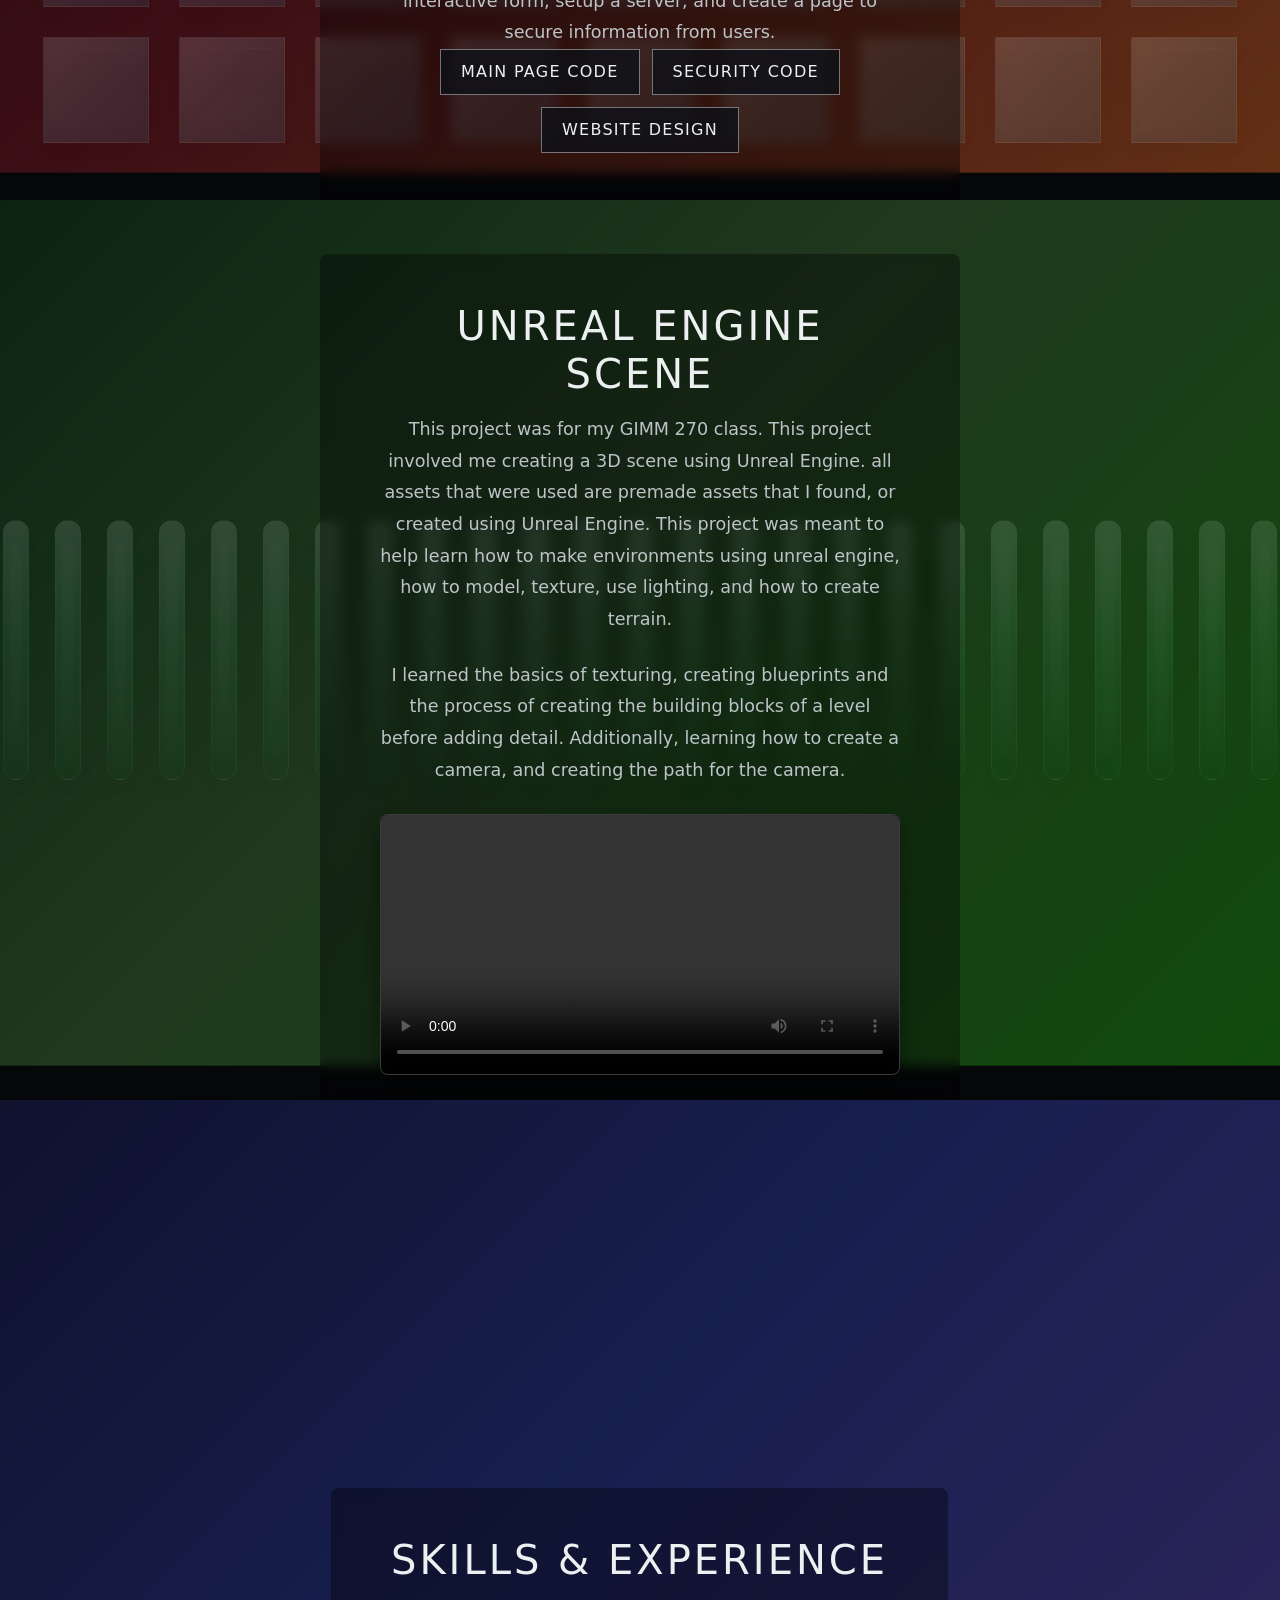
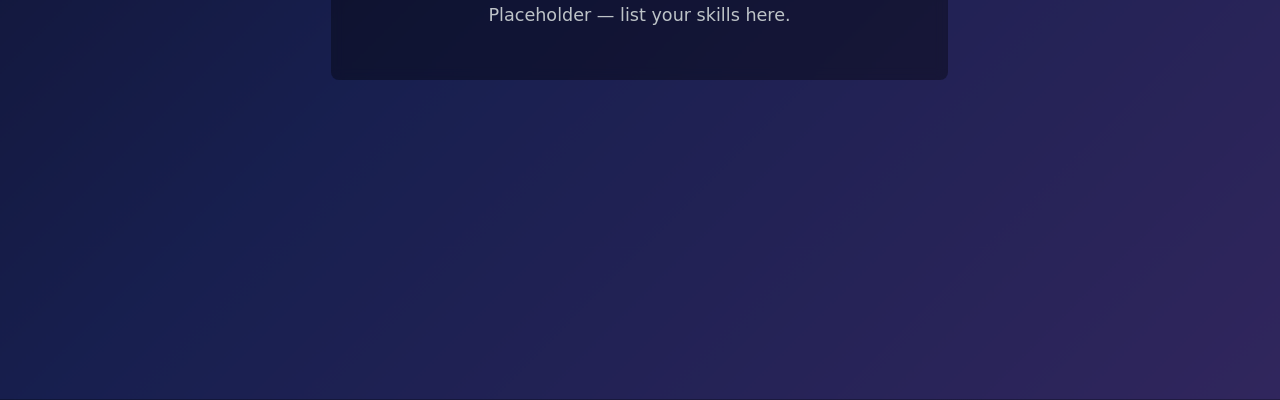
==== commit 175b7346: "major changes" ====
--- a/HunterAnderson-Portfolio.html
+++ b/HunterAnderson-Portfolio.html
@@ -38,7 +38,8 @@
         To use real images, replace the background-image in Portfolio_Stylesheet.css:
             background-image: linear-gradient(rgba(0,0,0,0.5), rgba(0,0,0,0.5)), url('images/your-image.jpg');
     -->
-    <div class="parallax-section" id="parallax-1">
+    <div class="parallax-section" id="parallax-1" data-parallax-depth="0.18" data-content-depth="0.045" data-mouse-depth="26" data-content-mouse-depth="10">
+        <div class="parallax-layer" aria-hidden="true"></div>
         <div class="cube-overlay" id="cube-overlay" aria-hidden="true"></div>
         <div class="parallax-content portfolio-gallery-card">
             <h2>ChatGPT Terrarium Form Webpage.</h2>
@@ -83,7 +84,8 @@
         </div>
     </div>
 
-    <div class="parallax-section" id="parallax-2">
+    <div class="parallax-section" id="parallax-2" data-parallax-depth="0.15" data-content-depth="0.035" data-mouse-depth="22" data-content-mouse-depth="8">
+        <div class="parallax-layer" aria-hidden="true"></div>
         <div class="line-overlay" id="line-overlay" aria-hidden="true"></div>
         <div class="parallax-content">
             <h2>Unreal Engine Scene</h2>
@@ -104,7 +106,8 @@
         </div>
     </div>
 
-    <div class="parallax-section" id="parallax-3">
+    <div class="parallax-section" id="parallax-3" data-parallax-depth="0.12" data-content-depth="0.03" data-mouse-depth="18" data-content-mouse-depth="6">
+        <div class="parallax-layer" aria-hidden="true"></div>
         <div class="parallax-content">
             <h2>Skills &amp; Experience</h2>
             <p>Placeholder — list your skills here.</p>
@@ -160,12 +163,51 @@
             let pendingLineCursorPosition = null;
 
             function updateParallax() {
-                const scrollY = window.pageYOffset;
                 sections.forEach(function (section) {
-                    const sectionTop = section.offsetTop;
-                    const offset = (scrollY - sectionTop) * 0.4;
-                    section.style.backgroundPositionY = 'calc(50% + ' + offset + 'px)';
-                });
+                    const rect = section.getBoundingClientRect();
+                    const viewportCenter = window.innerHeight / 2;
+                    const sectionCenter = rect.top + rect.height / 2;
+                    const normalizedDistance = Math.max(-1.25, Math.min(1.25, (sectionCenter - viewportCenter) / window.innerHeight));
+                    const parallaxDepth = Number(section.getAttribute('data-parallax-depth')) || 0.14;
+                    const contentDepth = Number(section.getAttribute('data-content-depth')) || 0.035;
+                    const backgroundShift = Math.round(-normalizedDistance * window.innerHeight * parallaxDepth);
+                    const contentShift = Math.round(normalizedDistance * window.innerHeight * contentDepth);
+
+                    section.style.setProperty('--parallax-scroll-y', String(backgroundShift) + 'px');
+                    section.style.setProperty('--content-scroll-y', String(contentShift) + 'px');
+                });
+            }
+
+            function updateSectionParallaxMouse(event) {
+                const section = event.currentTarget;
+
+                if (!section) {
+                    return;
+                }
+
+                const bounds = section.getBoundingClientRect();
+                const normalizedX = (event.clientX - bounds.left) / bounds.width - 0.5;
+                const normalizedY = (event.clientY - bounds.top) / bounds.height - 0.5;
+                const mouseDepth = Number(section.getAttribute('data-mouse-depth')) || 20;
+                const contentMouseDepth = Number(section.getAttribute('data-content-mouse-depth')) || 8;
+
+                section.style.setProperty('--parallax-mouse-x', String(Math.round(normalizedX * mouseDepth)) + 'px');
+                section.style.setProperty('--parallax-mouse-y', String(Math.round(normalizedY * mouseDepth)) + 'px');
+                section.style.setProperty('--content-mouse-x', String(Math.round(-normalizedX * contentMouseDepth)) + 'px');
+                section.style.setProperty('--content-mouse-y', String(Math.round(-normalizedY * contentMouseDepth)) + 'px');
+            }
+
+            function resetSectionParallaxMouse(event) {
+                const section = event.currentTarget;
+
+                if (!section) {
+                    return;
+                }
+
+                section.style.setProperty('--parallax-mouse-x', '0px');
+                section.style.setProperty('--parallax-mouse-y', '0px');
+                section.style.setProperty('--content-mouse-x', '0px');
+                section.style.setProperty('--content-mouse-y', '0px');
             }
 
             function resetScrollIndicatorTimer() {
@@ -568,10 +610,16 @@
             window.addEventListener('resize', function () {
                 buildCubeOverlay();
                 buildLineOverlay();
+                updateParallax();
             });
 
             photosToggles.forEach(function (toggleButton) {
                 toggleButton.addEventListener('click', togglePhotos);
+            });
+
+            sections.forEach(function (section) {
+                section.addEventListener('mousemove', updateSectionParallaxMouse);
+                section.addEventListener('mouseleave', resetSectionParallaxMouse);
             });
 
             resetCubeTilt();
--- a/Portfolio_Stylesheet.css
+++ b/Portfolio_Stylesheet.css
@@ -18,8 +18,7 @@
     z-index: 2;
 }
 
-#cover::before,
-#cover::after {
+#cover::before {
     content: "";
     position: absolute;
     left: 0;
@@ -32,10 +31,6 @@
 
 #cover::before {
     top: 0;
-}
-
-#cover::after {
-    bottom: 0;
 }
 
 .cover-content {
@@ -121,30 +116,58 @@
      linear-gradient(rgba(0,0,0,0.5), rgba(0,0,0,0.5)), url('images/photo.jpg')
    ──────────────────────────────────────────────────────────────────────────── */
 .parallax-section {
+    --parallax-scroll-y: 0px;
+    --parallax-mouse-x: 0px;
+    --parallax-mouse-y: 0px;
+    --content-scroll-y: 0px;
+    --content-mouse-x: 0px;
+    --content-mouse-y: 0px;
     position: relative;
+    isolation: isolate;
     z-index: 0;
     height: 100vh;
-    background-size: cover;
-    background-position: center 50%;  /* JS updates the Y value on scroll */
-    background-repeat: no-repeat;
+    overflow: hidden;
+    background-color: #050709;
     display: flex;
     align-items: center;
     justify-content: center;
 }
 
+.parallax-layer {
+    position: absolute;
+    inset: -8%;
+    background-size: cover;
+    background-position: center center;
+    background-repeat: no-repeat;
+    transform:
+        translate3d(
+            var(--parallax-mouse-x),
+            calc(var(--parallax-scroll-y) + var(--parallax-mouse-y)),
+            0
+        )
+        scale(1.12);
+    transform-origin: center center;
+    transition: transform 160ms linear;
+    will-change: transform;
+    z-index: 0;
+}
+
 #parallax-1 {
     position: relative;
     overflow: hidden;
+}
+
+#parallax-1 .parallax-layer {
     background-image:
         linear-gradient(rgba(0, 0, 0, 0.5), rgba(0, 0, 0, 0.5)),
-    linear-gradient(135deg, #2b0a12 0%, #7a1f2b 50%, #d46a2a 100%);
+        linear-gradient(135deg, #2b0a12 0%, #7a1f2b 50%, #d46a2a 100%);
 }
 
 .cube-overlay {
     position: absolute;
     inset: 0;
     pointer-events: none;
-    z-index: 0;
+    z-index: 2;
     opacity: 0.16;
     perspective: 900px;
     transform-style: preserve-3d;
@@ -154,7 +177,7 @@
     position: absolute;
     inset: 0;
     pointer-events: none;
-    z-index: 0;
+    z-index: 2;
     opacity: 0.14;
     perspective: 900px;
     transform-style: preserve-3d;
@@ -236,12 +259,12 @@
 
 #parallax-1 > .parallax-content {
     position: relative;
-    z-index: 1;
+    z-index: 3;
 }
 
 #parallax-2 > .parallax-content {
     position: relative;
-    z-index: 1;
+    z-index: 3;
 }
 
 #parallax-1.gallery-open {
@@ -251,16 +274,16 @@
     padding: 70px 0;
 }
 
-#parallax-2 {
+#parallax-2 .parallax-layer {
     background-image:
         linear-gradient(rgba(0, 0, 0, 0.5), rgba(0, 0, 0, 0.5)),
         linear-gradient(135deg, #013414 0%, #40713e 50%, #1e9c13 100%);
 }
 
-#parallax-3 {
+#parallax-3 .parallax-layer {
     background-image:
         linear-gradient(rgba(0, 0, 0, 0.5), rgba(0, 0, 0, 0.5)),
-    linear-gradient(135deg, #16163a 0%, #303f9f 50%, #6a4fbf 100%);
+        linear-gradient(135deg, #16163a 0%, #303f9f 50%, #6a4fbf 100%);
 }
 
 /* Content card inside each parallax section */
@@ -272,6 +295,15 @@
     border-radius: 8px;
     backdrop-filter: blur(6px);
     max-width: 640px;
+    position: relative;
+    z-index: 3;
+    transform: translate3d(
+        var(--content-mouse-x),
+        calc(var(--content-scroll-y) + var(--content-mouse-y)),
+        0
+    );
+    transition: transform 160ms linear;
+    will-change: transform;
 }
 
 .parallax-content h2 {
@@ -400,22 +432,20 @@
     left: 0;
     width: 100%;
     z-index: 1;
-    background-color: #a9b8c7;
-    background-image:
-        linear-gradient(180deg, rgba(255, 255, 255, 0.72), rgba(113, 139, 168, 0.22)),
-        linear-gradient(90deg, #72879d 0%, #d8e4ef 18%, #96a9bc 36%, #edf6ff 52%, #a6bacd 68%, #d2deea 84%, #6d8297 100%);
+    background-color: #000;
+    background-image: none;
     padding: 15px 0;
     display: flex;
     justify-content: center;
     align-items: center;
     gap: 30px;
-    border-top: 1px solid rgba(255, 255, 255, 0.65);
-    box-shadow: 0 -6px 16px rgba(0, 0, 0, 0.18), inset 0 1px 0 rgba(255, 255, 255, 0.7);
+    border-top: 1px solid rgba(255, 255, 255, 0.2);
+    box-shadow: 0 -6px 16px rgba(0, 0, 0, 0.35);
 }
 
 /* Footer icon styling */
 .footer-icon {
-    color: #203247;
+    color: #ffffff;
     text-decoration: none;
     transition: all 0.3s ease;
     display: flex;
@@ -424,7 +454,7 @@
 }
 
 .footer-icon:hover {
-    color: #0d6fb0;
+    color: #d9d9d9;
     transform: scale(1.1);
 }
 
@@ -434,10 +464,10 @@
 }
 
 .footer-contact-text {
-    color: #203247;
+    color: #ffffff;
     font-size: 0.95rem;
     letter-spacing: 0.03em;
-    text-shadow: 0 1px 0 rgba(255, 255, 255, 0.4);
+    text-shadow: none;
 }
 
 .email-card {
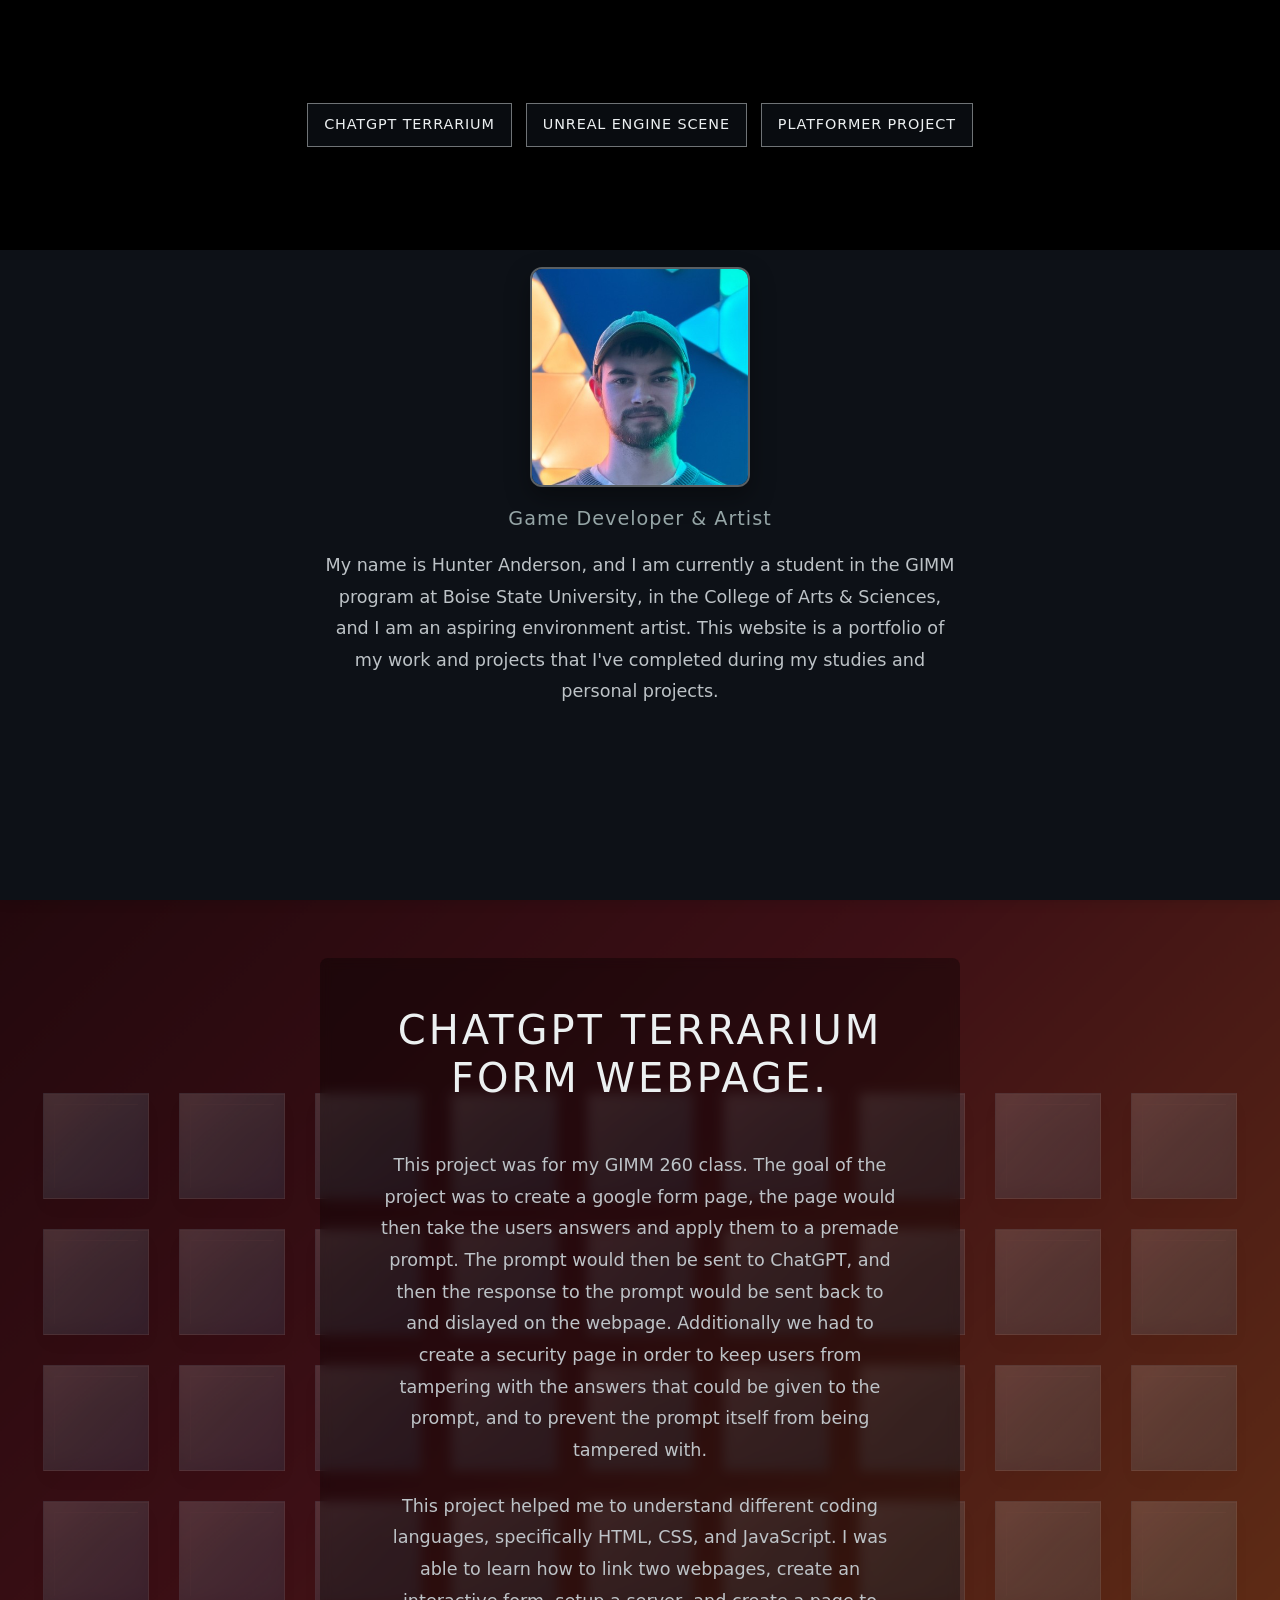
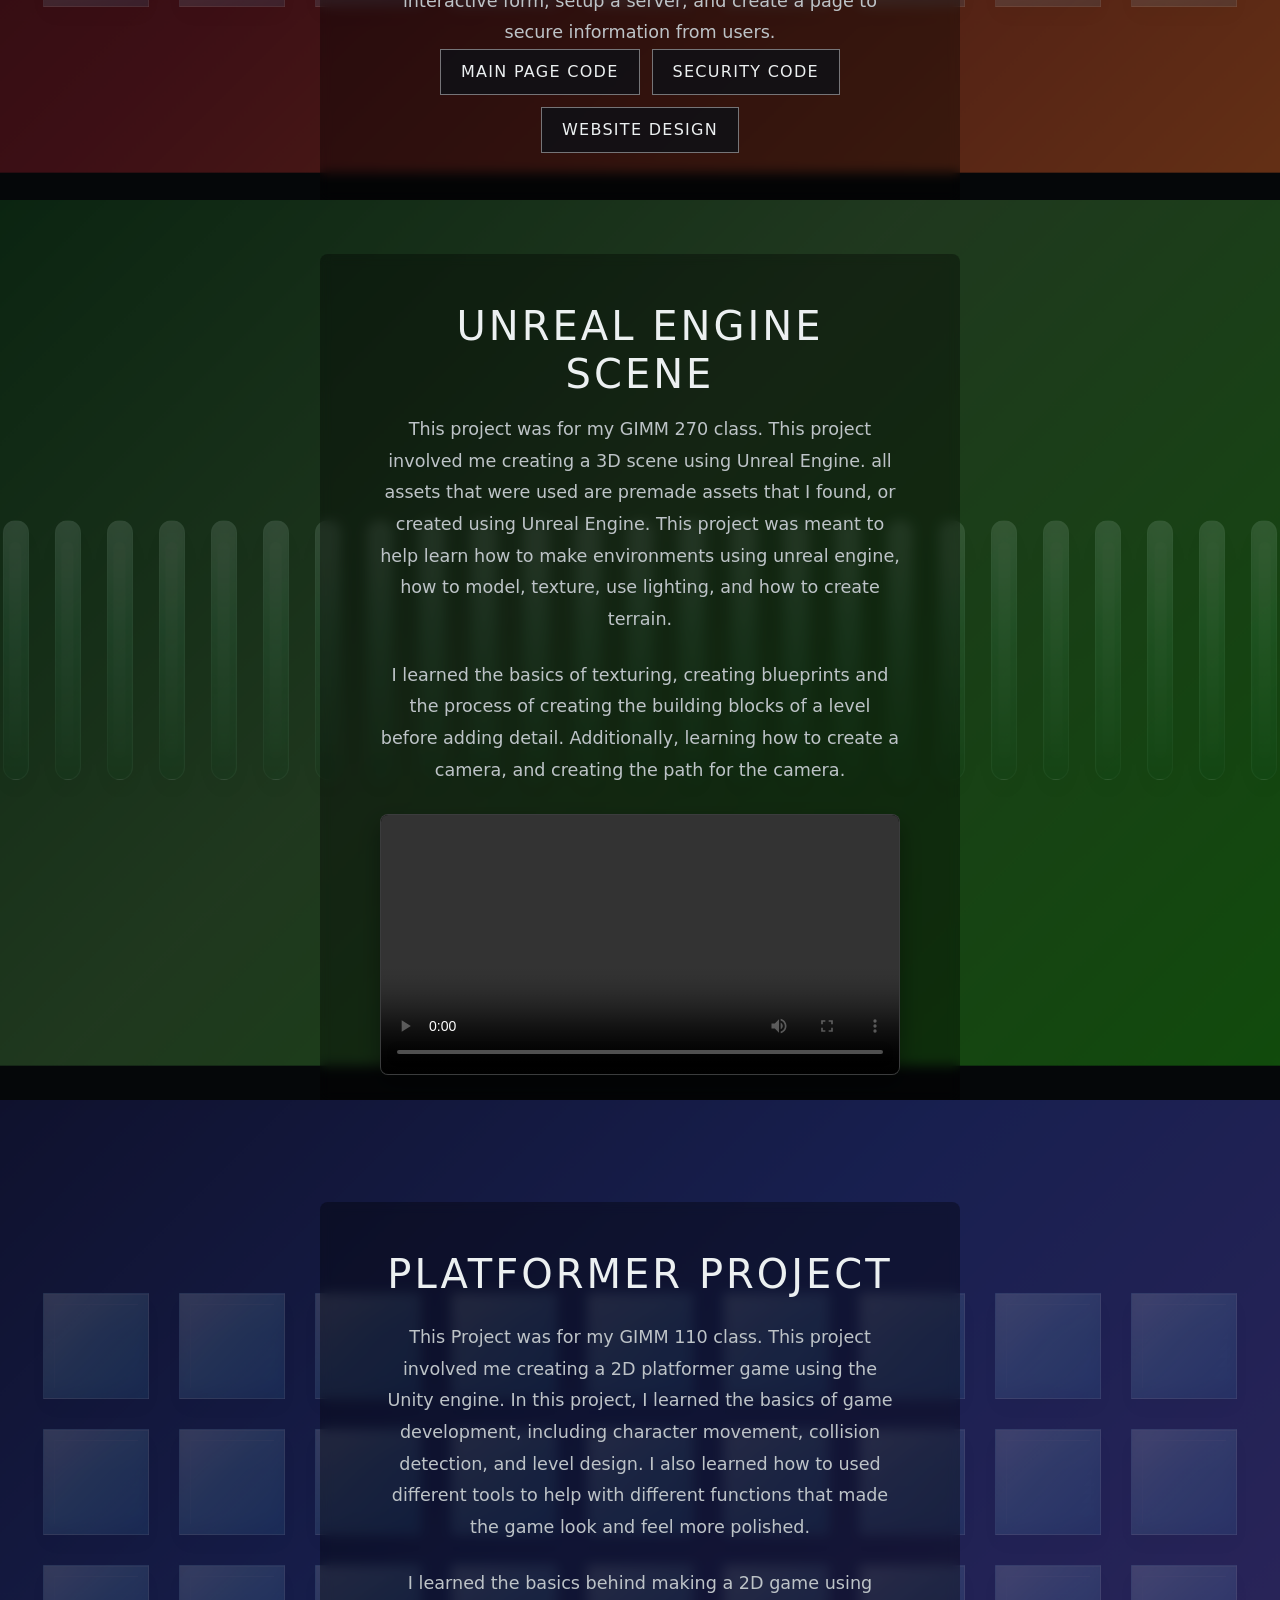
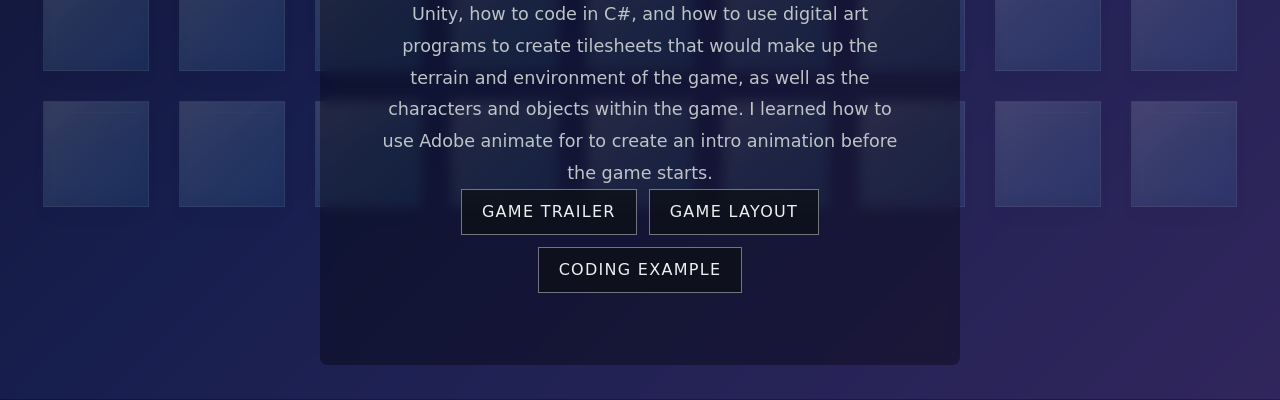
==== commit d8637ee9: "final touches" ====
--- a/HunterAnderson-Portfolio.html
+++ b/HunterAnderson-Portfolio.html
@@ -18,6 +18,11 @@
 
     <!-- Foreground cover — visible on page load, scrolls away to reveal parallax -->
     <section id="cover">
+        <div class="cover-top-nav" aria-label="Project section navigation">
+            <button type="button" class="cover-nav-button" data-scroll-target="parallax-1">ChatGPT Terrarium</button>
+            <button type="button" class="cover-nav-button" data-scroll-target="parallax-2">Unreal Engine Scene</button>
+            <button type="button" class="cover-nav-button" data-scroll-target="parallax-3">Platformer Project</button>
+        </div>
         <div class="cover-content">
             <h1>Hunter Anderson</h1>
             <img src="images/hunter-headshot.png" alt="Photo of Hunter Anderson" class="cover-headshot">
@@ -108,9 +113,45 @@
 
     <div class="parallax-section" id="parallax-3" data-parallax-depth="0.12" data-content-depth="0.03" data-mouse-depth="18" data-content-mouse-depth="6">
         <div class="parallax-layer" aria-hidden="true"></div>
-        <div class="parallax-content">
-            <h2>Skills &amp; Experience</h2>
-            <p>Placeholder — list your skills here.</p>
+        <div class="cube-overlay" id="cube-overlay-3" aria-hidden="true"></div>
+        <div class="parallax-content portfolio-gallery-card">
+            <h2>Platformer Project</h2>
+            <p>This Project was for my GIMM 110 class. This project involved me creating a 2D platformer game using the Unity engine.
+            In this project, I learned the basics of game development, including character movement, collision detection, and level design. I 
+            also learned how to used different tools to help with different functions that made the game look and feel more polished.
+            </p>
+            <br>
+            <p> I learned the basics behind making a 2D game using Unity, how to code in C#, and how to use digital art programs to create tilesheets that would 
+            make up the terrain and environment of the game, as well as the characters and objects within the game. I learned how to use Adobe animate for 
+            to create an intro animation before the game starts.</p>
+            <div class="photos-toggle-group">
+                <button type="button" class="photos-toggle" aria-expanded="false" aria-controls="parallax-3-trailer" data-gallery-target="parallax-3-trailer">
+                    Game Trailer
+                </button>
+                <button type="button" class="photos-toggle" aria-expanded="false" aria-controls="parallax-3-layout" data-gallery-target="parallax-3-layout">
+                    Game Layout
+                </button>
+                <button type="button" class="photos-toggle" aria-expanded="false" aria-controls="parallax-3-coding" data-gallery-target="parallax-3-coding">
+                    Coding Example
+                </button>
+            </div>
+            <div class="portfolio-gallery is-hidden" id="parallax-3-trailer" aria-label="GIMM 110 game trailer">
+                <div class="project-video-wrapper">
+                    <video id="parallax-3-video" class="project-video" controls preload="metadata">
+                        <source src="../../GIMM110/HunterAnderson%20GIMM%20110%20game%20trailer.mp4" type="video/mp4">
+                        Your browser does not support the video tag.
+                    </video>
+                </div>
+            </div>
+            <div class="portfolio-gallery is-hidden" id="parallax-3-layout" aria-label="Game layout images">
+                <img src="../portfolio%20pics/port4-1.png" alt="Game layout overview" class="portfolio-image">
+                <img src="../portfolio%20pics/port4-2.png" alt="Game layout close-up" class="portfolio-image">
+            </div>
+            <div class="portfolio-gallery is-hidden" id="parallax-3-coding" aria-label="Coding example images">
+                <img src="../portfolio%20pics/port5-1.png" alt="Coding example image 1" class="portfolio-image">
+                <img src="../portfolio%20pics/port5-2.png" alt="Coding example image 2" class="portfolio-image">
+                <img src="../portfolio%20pics/port5-3.png" alt="Coding example image 3" class="portfolio-image">
+            </div>
         </div>
     </div>
 
@@ -128,6 +169,12 @@
                     d="M19 3a2 2 0 0 1 2 2v14a2 2 0 0 1-2 2H5a2 2 0 0 1-2-2V5a2 2 0 0 1 2-2h14m-.5 15.5v-5.3a3.26 3.26 0 0 0-3.26-3.26c-.85 0-1.84.52-2.32 1.3v-1.11h-2.79v8.37h2.79v-4.93c0-.77.62-1.4 1.39-1.4a1.4 1.4 0 0 1 1.4 1.4v4.93h2.79M6.88 8.56a1.68 1.68 0 0 0 1.68-1.68c0-.93-.75-1.69-1.68-1.69a1.69 1.69 0 0 0-1.69 1.69c0 .93.76 1.68 1.69 1.68m1.39 9.94v-8.37H5.5v8.37h2.77z" />
             </svg>
         </a>
+        <a href="#" class="footer-icon" id="phone-trigger" title="Phone" aria-label="Open phone card">
+            <svg width="24" height="24" viewBox="0 0 24 24" fill="currentColor">
+                <path
+                    d="M6.62 10.79a15.05 15.05 0 0 0 6.59 6.59l2.2-2.2a1 1 0 0 1 1.02-.24c1.12.37 2.32.56 3.57.56a1 1 0 0 1 1 1V20a1 1 0 0 1-1 1C10.85 21 3 13.15 3 3a1 1 0 0 1 1-1h3.5a1 1 0 0 1 1 1c0 1.25.19 2.45.56 3.57a1 1 0 0 1-.24 1.02l-2.2 2.2z" />
+            </svg>
+        </a>
     </footer>
 
     <div class="email-card" id="email-card" aria-hidden="true">
@@ -137,25 +184,44 @@
         <p class="email-card-address">hunterpanderson9989@gmail.com</p>
     </div>
 
+    <div class="email-card phone-card" id="phone-card" aria-hidden="true">
+        <button class="email-card-close" id="phone-card-close" type="button"
+            aria-label="Close phone card">&times;</button>
+        <p class="email-card-label">Phone</p>
+        <p class="email-card-address">(208)-899-6749</p>
+    </div>
+
     <script>
         document.addEventListener('DOMContentLoaded', function () {
             const sections = document.querySelectorAll('.parallax-section');
+            const coverNavButtons = document.querySelectorAll('.cover-nav-button');
             const scrollIndicator = document.querySelector('.scroll-indicator');
             let scrollIndicatorTimer;
             const gmailTrigger = document.getElementById('gmail-trigger');
+            const phoneTrigger = document.getElementById('phone-trigger');
             const emailCard = document.getElementById('email-card');
             const emailCardClose = document.getElementById('email-card-close');
+            const phoneCard = document.getElementById('phone-card');
+            const phoneCardClose = document.getElementById('phone-card-close');
             const photosToggles = document.querySelectorAll('.photos-toggle');
             const portfolioGalleries = document.querySelectorAll('.portfolio-gallery');
+            const parallaxThreeVideo = document.getElementById('parallax-3-video');
             const parallaxOne = document.getElementById('parallax-1');
             const parallaxTwo = document.getElementById('parallax-2');
+            const parallaxThree = document.getElementById('parallax-3');
             const cubeOverlay = document.getElementById('cube-overlay');
+            const cubeOverlayThree = document.getElementById('cube-overlay-3');
             const lineOverlay = document.getElementById('line-overlay');
             let cubeTiles = [];
             let activeCubeTiles = [];
             let cubeGridMetrics = null;
             let cubeAnimationFrame = null;
             let pendingCursorPosition = null;
+            let cubeTilesThree = [];
+            let activeCubeTilesThree = [];
+            let cubeGridMetricsThree = null;
+            let cubeAnimationFrameThree = null;
+            let pendingCursorPositionThree = null;
             let lineTiles = [];
             let activeLineTiles = [];
             let lineMetrics = null;
@@ -210,6 +276,23 @@
                 section.style.setProperty('--content-mouse-y', '0px');
             }
 
+            function scrollToSection(event) {
+                const button = event.currentTarget;
+
+                if (!button) {
+                    return;
+                }
+
+                const targetId = button.getAttribute('data-scroll-target');
+                const targetSection = targetId ? document.getElementById(targetId) : null;
+
+                if (!targetSection) {
+                    return;
+                }
+
+                targetSection.scrollIntoView({ behavior: 'smooth', block: 'start' });
+            }
+
             function resetScrollIndicatorTimer() {
                 if (!scrollIndicator) {
                     return;
@@ -236,6 +319,11 @@
 
                 emailCard.classList.add('is-open');
                 emailCard.setAttribute('aria-hidden', 'false');
+
+                if (phoneCard) {
+                    phoneCard.classList.remove('is-open');
+                    phoneCard.setAttribute('aria-hidden', 'true');
+                }
             }
 
             function closeEmailCard() {
@@ -247,18 +335,57 @@
                 emailCard.setAttribute('aria-hidden', 'true');
             }
 
+            function openPhoneCard(event) {
+                event.preventDefault();
+
+                if (!phoneCard) {
+                    return;
+                }
+
+                phoneCard.classList.add('is-open');
+                phoneCard.setAttribute('aria-hidden', 'false');
+
+                if (emailCard) {
+                    emailCard.classList.remove('is-open');
+                    emailCard.setAttribute('aria-hidden', 'true');
+                }
+            }
+
+            function closePhoneCard() {
+                if (!phoneCard) {
+                    return;
+                }
+
+                phoneCard.classList.remove('is-open');
+                phoneCard.setAttribute('aria-hidden', 'true');
+            }
+
             function updateParallaxGalleryState() {
-                if (!parallaxOne) {
-                    return;
-                }
-
-                const hasVisibleGallery = Array.from(portfolioGalleries).some(function (gallery) {
-                    return !gallery.classList.contains('is-hidden');
-                });
-
-                parallaxOne.classList.toggle('gallery-open', hasVisibleGallery);
+                if (!parallaxOne && !parallaxThree) {
+                    return;
+                }
+
+                if (parallaxOne) {
+                    const parallaxOneGalleries = parallaxOne.querySelectorAll('.portfolio-gallery');
+                    const hasVisibleParallaxOneGallery = Array.from(parallaxOneGalleries).some(function (gallery) {
+                        return !gallery.classList.contains('is-hidden');
+                    });
+
+                    parallaxOne.classList.toggle('gallery-open', hasVisibleParallaxOneGallery);
+                }
+
+                if (parallaxThree) {
+                    const parallaxThreeGalleries = parallaxThree.querySelectorAll('.portfolio-gallery');
+                    const hasVisibleParallaxThreeGallery = Array.from(parallaxThreeGalleries).some(function (gallery) {
+                        return !gallery.classList.contains('is-hidden');
+                    });
+
+                    parallaxThree.classList.toggle('gallery-open', hasVisibleParallaxThreeGallery);
+                }
 
                 window.requestAnimationFrame(buildCubeOverlay);
+                window.requestAnimationFrame(buildCubeOverlayThree);
+                updateParallax();
             }
 
             function buildCubeOverlay() {
@@ -279,10 +406,12 @@
                 const gridHeight = rowCount > 0 ? cubeSize + (rowCount - 1) * stepY : 0;
                 const startX = Math.max(0, Math.floor((width - gridWidth) / 2));
                 const startY = Math.max(0, Math.floor((height - gridHeight) / 2));
+                const firstRenderableRow = rowCount > 2 ? 1 : 0;
+                const lastRenderableRow = rowCount > 2 ? rowCount - 1 : rowCount;
                 const tiles = [];
                 let markup = '';
 
-                for (let row = 0; row < rowCount; row += 1) {
+                for (let row = firstRenderableRow; row < lastRenderableRow; row += 1) {
                     const y = startY + row * stepY;
 
                     for (let column = 0; column < columnCount; column += 1) {
@@ -316,6 +445,63 @@
                 activeCubeTiles = [];
             }
 
+            function buildCubeOverlayThree() {
+                if (!parallaxThree || !cubeOverlayThree) {
+                    return;
+                }
+
+                const width = parallaxThree.clientWidth;
+                const height = parallaxThree.clientHeight;
+                const baseCubeSize = Math.max(38, Math.min(56, Math.round(width / 24)));
+                const cubeSize = baseCubeSize * 2;
+                const gap = 30;
+                const stepX = cubeSize + gap;
+                const stepY = cubeSize + gap;
+                const columnCount = width >= cubeSize ? Math.floor((width - cubeSize) / stepX) + 1 : 0;
+                const rowCount = height >= cubeSize ? Math.floor((height - cubeSize) / stepY) + 1 : 0;
+                const gridWidth = columnCount > 0 ? cubeSize + (columnCount - 1) * stepX : 0;
+                const gridHeight = rowCount > 0 ? cubeSize + (rowCount - 1) * stepY : 0;
+                const startX = Math.max(0, Math.floor((width - gridWidth) / 2));
+                const startY = Math.max(0, Math.floor((height - gridHeight) / 2));
+                const firstRenderableRow = rowCount > 2 ? 1 : 0;
+                const lastRenderableRow = rowCount > 2 ? rowCount - 1 : rowCount;
+                const tiles = [];
+                let markup = '';
+
+                for (let row = firstRenderableRow; row < lastRenderableRow; row += 1) {
+                    const y = startY + row * stepY;
+
+                    for (let column = 0; column < columnCount; column += 1) {
+                        const x = startX + column * stepX;
+                        tiles.push({ x: x, y: y, row: row, column: column });
+                        markup += '<div class="cube-tile" style="--cube-size: ' + cubeSize + 'px; --cube-x: ' + x + 'px; --cube-y: ' + y + 'px; --cube-rotate-x: 0deg; --cube-rotate-y: 0deg; --cube-rotate-z: 0deg; --cube-lift: 0px;"></div>';
+                    }
+                }
+
+                cubeOverlayThree.innerHTML = markup;
+                cubeGridMetricsThree = {
+                    cubeSize: cubeSize,
+                    gap: gap,
+                    stepX: stepX,
+                    stepY: stepY,
+                    startX: startX,
+                    startY: startY,
+                    columnCount: columnCount,
+                    rowCount: rowCount,
+                    influenceRadius: 260
+                };
+                cubeTilesThree = Array.from(cubeOverlayThree.querySelectorAll('.cube-tile')).map(function (tile, index) {
+                    return {
+                        element: tile,
+                        x: tiles[index].x + cubeSize / 2,
+                        y: tiles[index].y + cubeSize / 2,
+                        row: tiles[index].row,
+                        column: tiles[index].column
+                    };
+                });
+                activeCubeTilesThree = [];
+            }
+
             function buildLineOverlay() {
                 if (!parallaxTwo || !lineOverlay) {
                     return;
@@ -461,6 +647,106 @@
                 activeCubeTiles = [];
             }
 
+            function applyCubeTiltThree(cursorX, cursorY) {
+                if (!cubeGridMetricsThree || cubeTilesThree.length === 0) {
+                    return;
+                }
+
+                const influenceRadius = cubeGridMetricsThree.influenceRadius;
+                const minColumn = Math.max(0, Math.floor((cursorX - influenceRadius - cubeGridMetricsThree.startX) / cubeGridMetricsThree.stepX));
+                const maxColumn = Math.min(cubeGridMetricsThree.columnCount - 1, Math.ceil((cursorX + influenceRadius - cubeGridMetricsThree.startX) / cubeGridMetricsThree.stepX));
+                const minRow = Math.max(0, Math.floor((cursorY - influenceRadius - cubeGridMetricsThree.startY) / cubeGridMetricsThree.stepY));
+                const maxRow = Math.ceil((cursorY + influenceRadius - cubeGridMetricsThree.startY) / cubeGridMetricsThree.stepY);
+                const nextActiveCubeTiles = [];
+
+                activeCubeTilesThree.forEach(function (cubeTile) {
+                    cubeTile.element.style.setProperty('--cube-rotate-x', '0deg');
+                    cubeTile.element.style.setProperty('--cube-rotate-y', '0deg');
+                    cubeTile.element.style.setProperty('--cube-rotate-z', '0deg');
+                    cubeTile.element.style.setProperty('--cube-lift', '0px');
+                });
+
+                cubeTilesThree.forEach(function (cubeTile) {
+                    if (cubeTile.column < minColumn || cubeTile.column > maxColumn || cubeTile.row < minRow || cubeTile.row > maxRow) {
+                        return;
+                    }
+
+                    const deltaX = cursorX - cubeTile.x;
+                    const deltaY = cursorY - cubeTile.y;
+                    const distance = Math.hypot(deltaX, deltaY);
+                    const influence = Math.max(0, 1 - distance / influenceRadius);
+
+                    if (influence <= 0) {
+                        return;
+                    }
+
+                    const normalizedX = Math.max(-1, Math.min(1, deltaX / 180));
+                    const normalizedY = Math.max(-1, Math.min(1, deltaY / 180));
+                    const rotateX = -normalizedY * 14 * influence;
+                    const rotateY = normalizedX * 14 * influence;
+                    const rotateZ = normalizedX * normalizedY * 6 * influence;
+                    const lift = 10 * influence;
+
+                    cubeTile.element.style.setProperty('--cube-rotate-x', String(rotateX) + 'deg');
+                    cubeTile.element.style.setProperty('--cube-rotate-y', String(rotateY) + 'deg');
+                    cubeTile.element.style.setProperty('--cube-rotate-z', String(rotateZ) + 'deg');
+                    cubeTile.element.style.setProperty('--cube-lift', String(lift) + 'px');
+                    nextActiveCubeTiles.push(cubeTile);
+                });
+
+                activeCubeTilesThree = nextActiveCubeTiles;
+            }
+
+            function flushCubeTiltThree() {
+                cubeAnimationFrameThree = null;
+
+                if (!pendingCursorPositionThree) {
+                    return;
+                }
+
+                applyCubeTiltThree(pendingCursorPositionThree.x, pendingCursorPositionThree.y);
+            }
+
+            function updateCubeTiltThree(event) {
+                if (!parallaxThree || cubeTilesThree.length === 0) {
+                    return;
+                }
+
+                const bounds = parallaxThree.getBoundingClientRect();
+                pendingCursorPositionThree = {
+                    x: event.clientX - bounds.left,
+                    y: event.clientY - bounds.top
+                };
+
+                if (cubeAnimationFrameThree !== null) {
+                    return;
+                }
+
+                cubeAnimationFrameThree = window.requestAnimationFrame(flushCubeTiltThree);
+            }
+
+            function resetCubeTiltThree() {
+                pendingCursorPositionThree = null;
+
+                if (cubeAnimationFrameThree !== null) {
+                    window.cancelAnimationFrame(cubeAnimationFrameThree);
+                    cubeAnimationFrameThree = null;
+                }
+
+                if (activeCubeTilesThree.length === 0) {
+                    return;
+                }
+
+                activeCubeTilesThree.forEach(function (cubeTile) {
+                    cubeTile.element.style.setProperty('--cube-rotate-x', '0deg');
+                    cubeTile.element.style.setProperty('--cube-rotate-y', '0deg');
+                    cubeTile.element.style.setProperty('--cube-rotate-z', '0deg');
+                    cubeTile.element.style.setProperty('--cube-lift', '0px');
+                });
+
+                activeCubeTilesThree = [];
+            }
+
             function applyLineTilt(cursorX, cursorY) {
                 if (!lineMetrics || lineTiles.length === 0) {
                     return;
@@ -577,6 +863,10 @@
                     button.setAttribute('aria-expanded', 'false');
                 });
 
+                if (parallaxThreeVideo) {
+                    parallaxThreeVideo.pause();
+                }
+
                 if (isCurrentlyHidden) {
                     targetGallery.classList.remove('is-hidden');
                     toggleButton.setAttribute('aria-expanded', 'true');
@@ -591,8 +881,16 @@
                 gmailTrigger.addEventListener('click', openEmailCard);
             }
 
+            if (phoneTrigger) {
+                phoneTrigger.addEventListener('click', openPhoneCard);
+            }
+
             if (emailCardClose) {
                 emailCardClose.addEventListener('click', closeEmailCard);
+            }
+
+            if (phoneCardClose) {
+                phoneCardClose.addEventListener('click', closePhoneCard);
             }
 
             if (parallaxOne) {
@@ -601,6 +899,12 @@
                 parallaxOne.addEventListener('mouseleave', resetCubeTilt);
             }
 
+            if (parallaxThree) {
+                buildCubeOverlayThree();
+                parallaxThree.addEventListener('mousemove', updateCubeTiltThree);
+                parallaxThree.addEventListener('mouseleave', resetCubeTiltThree);
+            }
+
             if (parallaxTwo) {
                 buildLineOverlay();
                 parallaxTwo.addEventListener('mousemove', updateLineTilt);
@@ -609,12 +913,17 @@
 
             window.addEventListener('resize', function () {
                 buildCubeOverlay();
+                buildCubeOverlayThree();
                 buildLineOverlay();
                 updateParallax();
             });
 
             photosToggles.forEach(function (toggleButton) {
                 toggleButton.addEventListener('click', togglePhotos);
+            });
+
+            coverNavButtons.forEach(function (button) {
+                button.addEventListener('click', scrollToSection);
             });
 
             sections.forEach(function (section) {
@@ -623,6 +932,7 @@
             });
 
             resetCubeTilt();
+            resetCubeTiltThree();
             resetLineTilt();
             updateParallax();
         });
--- a/Portfolio_Stylesheet.css
+++ b/Portfolio_Stylesheet.css
@@ -31,6 +31,38 @@
 
 #cover::before {
     top: 0;
+}
+
+.cover-top-nav {
+    position: absolute;
+    top: 0;
+    left: 0;
+    width: 100%;
+    height: 250px;
+    display: flex;
+    justify-content: center;
+    align-items: center;
+    gap: 14px;
+    padding: 24px;
+    box-sizing: border-box;
+    z-index: 4;
+}
+
+.cover-nav-button {
+    border: 1px solid rgba(236, 240, 241, 0.45);
+    background: rgba(13, 17, 23, 0.72);
+    color: #ecf0f1;
+    font-size: 0.9rem;
+    letter-spacing: 0.06em;
+    text-transform: uppercase;
+    padding: 10px 16px;
+    cursor: pointer;
+    transition: background-color 0.2s ease, transform 0.2s ease;
+}
+
+.cover-nav-button:hover {
+    background: rgba(236, 240, 241, 0.14);
+    transform: translateY(-1px);
 }
 
 .cover-content {
@@ -274,6 +306,13 @@
     padding: 70px 0;
 }
 
+#parallax-3.gallery-open {
+    height: auto;
+    min-height: 240vh;
+    align-items: flex-start;
+    padding: 70px 0;
+}
+
 #parallax-2 .parallax-layer {
     background-image:
         linear-gradient(rgba(0, 0, 0, 0.5), rgba(0, 0, 0, 0.5)),
@@ -339,7 +378,8 @@
     max-width: 640px;
 }
 
-#parallax-1.gallery-open .portfolio-gallery-card {
+#parallax-1.gallery-open .portfolio-gallery-card,
+#parallax-3.gallery-open .portfolio-gallery-card {
     width: min(2600px, 100vw);
     max-width: min(2600px, 100vw);
     padding: 40px 24px;
@@ -416,7 +456,13 @@
         padding: 26px 0;
     }
 
-    #parallax-1.gallery-open .portfolio-gallery-card {
+    #parallax-3.gallery-open {
+        min-height: 170vh;
+        padding: 26px 0;
+    }
+
+    #parallax-1.gallery-open .portfolio-gallery-card,
+    #parallax-3.gallery-open .portfolio-gallery-card {
         padding: 26px 20px;
     }
 
@@ -494,6 +540,10 @@
     transform: translateY(0);
 }
 
+.phone-card {
+    right: 324px;
+}
+
 .email-card-close {
     position: absolute;
     top: 8px;
